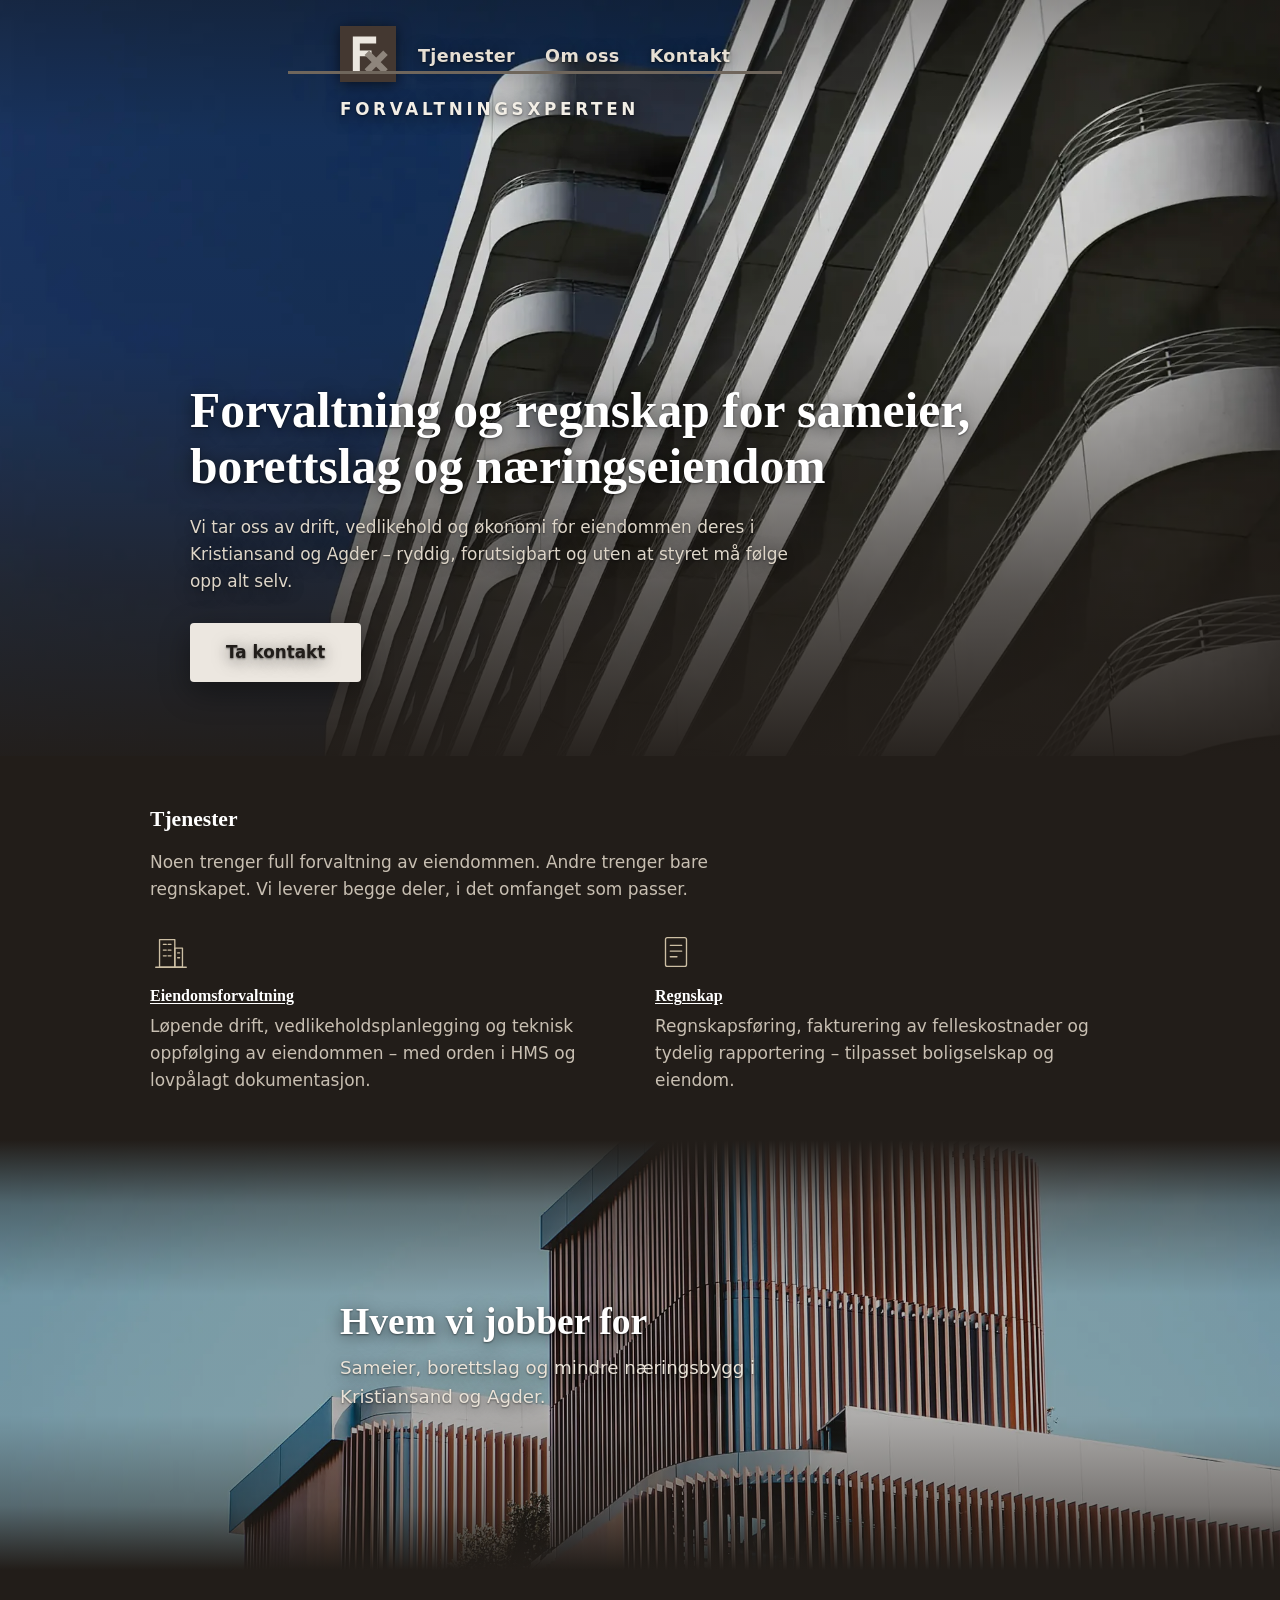
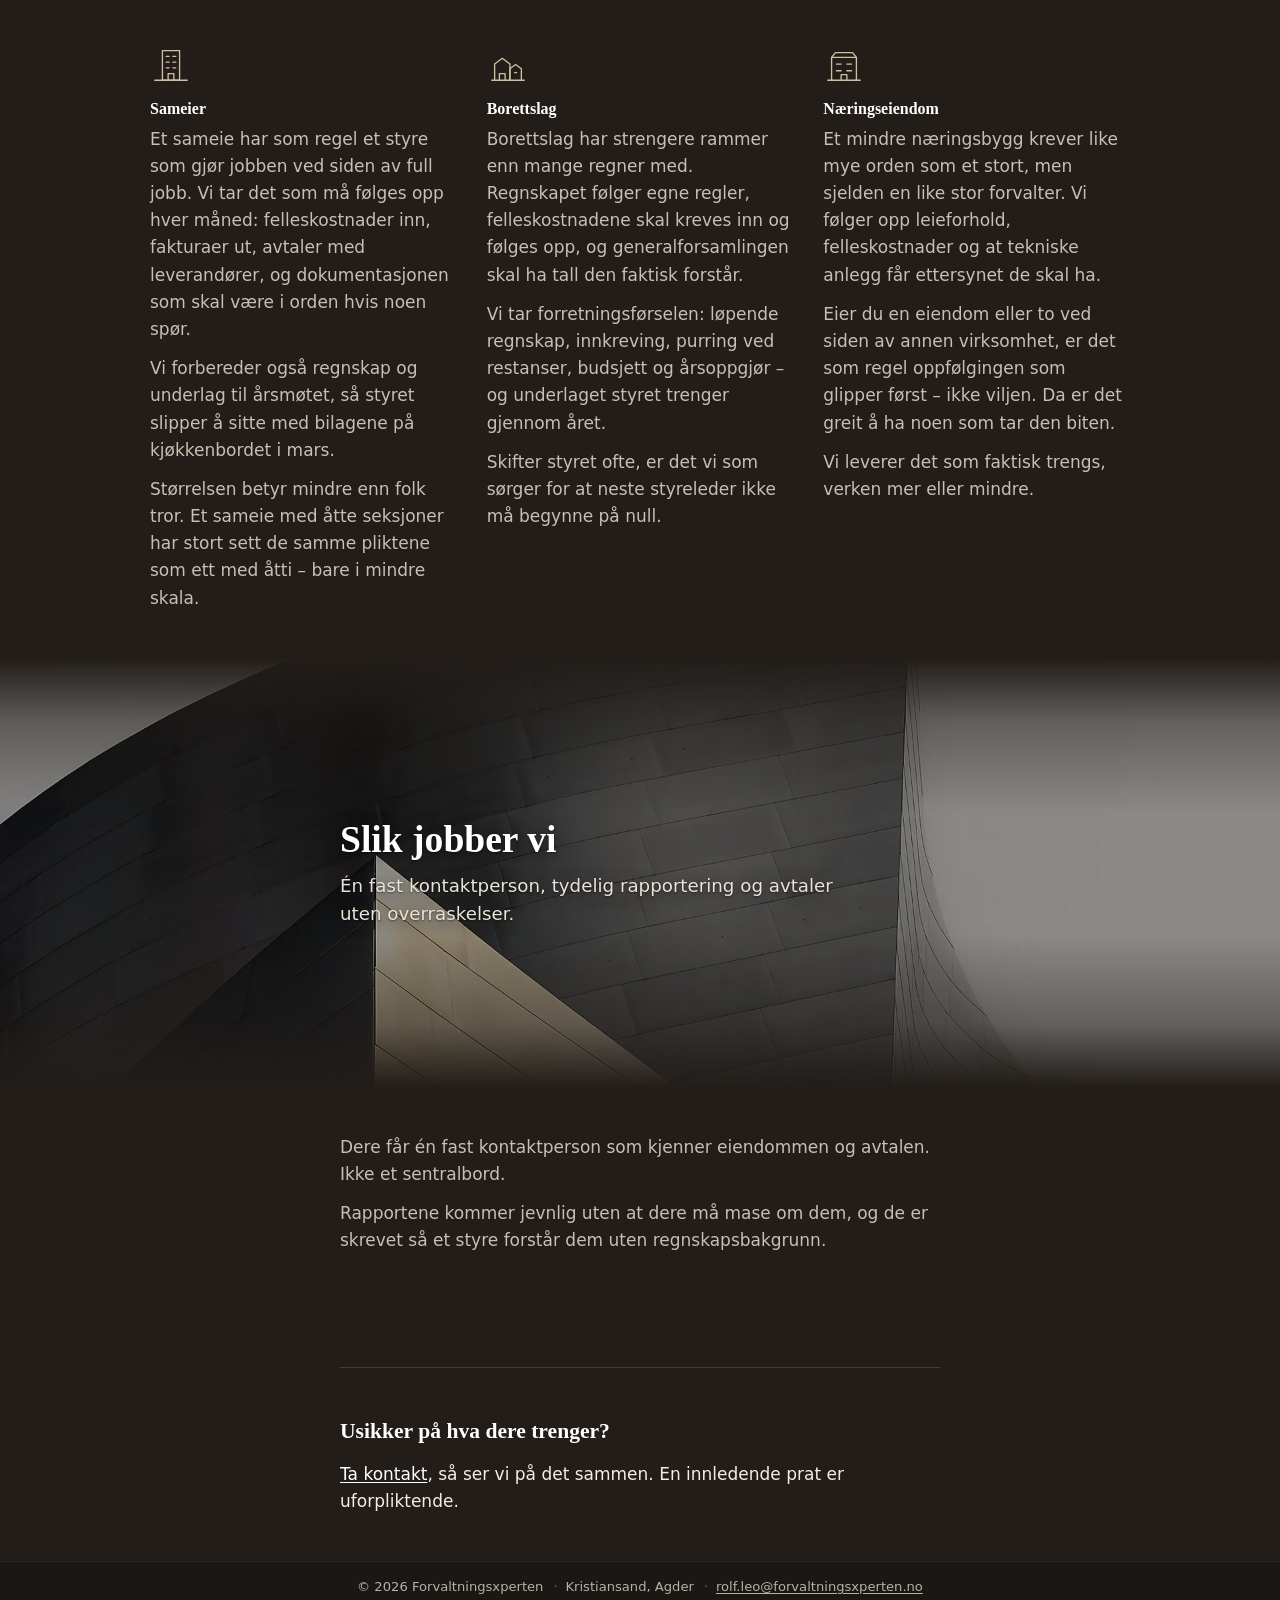
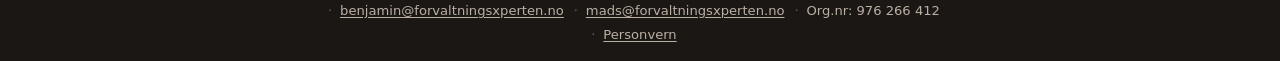
==== index.html @ 2951956e "Preload av toppbildet med hoey prioritet Toppbildet er LCP-elementet, men som CSS-bakgrunn ble det i" ====
﻿<!DOCTYPE html>
<html lang="nb">
<head>
  <meta charset="utf-8">
  <meta name="viewport" content="width=device-width, initial-scale=1">
  <!-- Toppbildet er LCP-elementet. Preload gjør at nettleseren finner det
       i HTML-en, ikke først etter at stilarket er tolket. -->
  <link rel="preload" as="image" href="/img/bakgrunn.webp" fetchpriority="high">
  <title>Forvaltningsxperten – eiendomsforvaltning og regnskap i Kristiansand og Agder</title>
  <meta name="description" content="Forvaltningsxperten tilbyr eiendomsforvaltning og regnskap for sameier, borettslag og mindre næringseiendommer i Kristiansand og Agder.">
  <link rel="canonical" href="https://www.forvaltningsxperten.no/">
  <!-- Open Graph / deling (Facebook, Messenger, LinkedIn) -->
  <meta property="og:type" content="website">
  <meta property="og:site_name" content="Forvaltningsxperten">
  <meta property="og:locale" content="nb_NO">
  <meta property="og:title" content="Forvaltningsxperten – eiendomsforvaltning og regnskap i Kristiansand og Agder">
  <meta property="og:description" content="Forvaltningsxperten tilbyr eiendomsforvaltning og regnskap for sameier, borettslag og mindre næringseiendommer i Kristiansand og Agder.">
  <meta property="og:url" content="https://www.forvaltningsxperten.no/">
  <meta property="og:image" content="https://www.forvaltningsxperten.no/img/og-forvaltningsxperten.jpg">
  <meta property="og:image:width" content="1200">
  <meta property="og:image:height" content="630">
  <meta property="og:image:alt" content="Forvaltningsxperten – eiendomsforvaltning og regnskap i Kristiansand og Agder">
  <meta name="twitter:card" content="summary_large_image">
  <meta name="twitter:title" content="Forvaltningsxperten – eiendomsforvaltning og regnskap i Kristiansand og Agder">
  <meta name="twitter:description" content="Forvaltningsxperten tilbyr eiendomsforvaltning og regnskap for sameier, borettslag og mindre næringseiendommer i Kristiansand og Agder.">
  <meta name="twitter:image" content="https://www.forvaltningsxperten.no/img/og-forvaltningsxperten.jpg">
  <link rel="icon" href="/favicon.ico" sizes="any">
  <link rel="icon" type="image/svg+xml" href="/favicon.svg">
  <link rel="icon" type="image/png" sizes="96x96" href="/icon-96.png">
  <link rel="apple-touch-icon" href="/apple-touch-icon.png">
  <link rel="stylesheet" href="css/style.css">
  <script type="application/ld+json">
  {
    "@context": "https://schema.org",
    "@type": "ProfessionalService",
    "name": "Forvaltningsxperten",
    "description": "Eiendomsforvaltning og regnskap for sameier, borettslag og mindre næringseiendommer i Kristiansand og Agder.",
    "url": "https://www.forvaltningsxperten.no/",
    "logo": "https://www.forvaltningsxperten.no/icon-512.png",
    "image": "https://www.forvaltningsxperten.no/img/og-forvaltningsxperten.jpg",
    "email": "rolf.leo@forvaltningsxperten.no",
    "taxID": "976266412",
    "address": {
      "@type": "PostalAddress",
      "streetAddress": "Ægirs vei 10",
      "postalCode": "4632",
      "addressLocality": "Kristiansand",
      "addressRegion": "Agder",
      "addressCountry": "NO"
    },
    "areaServed": [
      { "@type": "City", "name": "Kristiansand" },
      { "@type": "AdministrativeArea", "name": "Agder" }
    ],
    "knowsLanguage": "no",
    "hasOfferCatalog": {
      "@type": "OfferCatalog",
      "name": "Tjenester",
      "itemListElement": [
        { "@type": "Offer", "itemOffered": { "@type": "Service", "name": "Eiendomsforvaltning", "description": "Drift, vedlikehold, teknisk oppfølging, HMS og styrestøtte for sameier, borettslag og næringseiendom." } },
        { "@type": "Offer", "itemOffered": { "@type": "Service", "name": "Regnskap og økonomisk forvaltning", "description": "Regnskapsføring, felleskostnader, budsjett, rapportering og årsregnskap for boligselskap og eiendom." } }
      ]
    }
  }
  </script>
  <script>document.documentElement.classList.add("js");</script>
</head>
<body>

<a class="skip-link" href="#innhold">Hopp til innhold</a>

<header class="hero hero--stor" style="--foto: url('/img/bakgrunn.webp')">
  <div class="site-header">
  <div class="wrap header-top">
    <a class="brand-logo" href="index.html" aria-label="Forvaltningsxperten – til forsiden">
      <svg class="logo-mark" viewBox="0 0 48 48" xmlns="http://www.w3.org/2000/svg" aria-hidden="true">
        <rect width="48" height="48" fill="#443831"/>
        <path d="M11 39V9h20v6H17v6h10v5H17v13Z" fill="#ece7e0"/>
        <path d="M23 23L39 39M39 23L23 39" stroke="#8e857c" stroke-width="5.5" fill="none"/>
      </svg>
    </a>
    <nav class="site-nav" aria-label="Hovedmeny">
      <a href="tjenester.html">Tjenester</a>
      <a href="om-oss.html">Om oss</a>
      <a href="kontakt.html">Kontakt</a>
    </nav>
  </div>
  <div class="wrap">
    <a class="brand" href="index.html">
      <span class="brand-name">Forvaltningsxperten</span>
    </a>
  </div>
  </div>

  <div class="wrap hero-tekst">
    <h1>Forvaltning og regnskap for sameier, borettslag og næringseiendom</h1>
    <p>Vi tar oss av drift, vedlikehold og økonomi for eiendommen deres i Kristiansand og Agder – ryddig, forutsigbart og uten at styret må følge opp alt selv.</p>
    <p><a class="hero-cta" href="kontakt.html">Ta kontakt</a></p>
  </div>
</header>

<main id="innhold" class="wrap">

  <div class="innhold innhold--bred">
<section>
    <h2>Tjenester</h2>
    <p class="muted">Noen trenger full forvaltning av eiendommen. Andre trenger bare regnskapet. Vi leverer begge deler, i det omfanget som passer.</p>

    <div class="kort-grid kort-grid--flat">
    <div class="tjeneste">
      <svg class="tjeneste-ikon" viewBox="0 0 44 44" fill="none" stroke="currentColor" stroke-width="1.4" stroke-linecap="round" stroke-linejoin="round" aria-hidden="true">
        <path d="M6 38h32"/>
        <rect x="10" y="9" width="16" height="29"/>
        <rect x="26" y="18" width="8" height="20"/>
        <path d="M14 14h3M19 14h3M14 20h3M19 20h3M14 26h3M19 26h3"/>
        <path d="M29 23h2M29 28h2"/>
      </svg>
      <h3><a href="tjenester.html#eiendomsforvaltning">Eiendomsforvaltning</a></h3>
      <p class="muted">Løpende drift, vedlikeholdsplanlegging og teknisk oppfølging av eiendommen – med orden i HMS og lovpålagt dokumentasjon.</p>
    </div>

    <div class="tjeneste">
      <svg class="tjeneste-ikon" viewBox="0 0 44 44" fill="none" stroke="currentColor" stroke-width="1.4" stroke-linecap="round" stroke-linejoin="round" aria-hidden="true">
        <rect x="11" y="7" width="22" height="30" rx="2"/>
        <path d="M16 15h12M16 21h12M16 27h7"/>
      </svg>
      <h3><a href="tjenester.html#regnskap">Regnskap</a></h3>
      <p class="muted">Regnskapsføring, fakturering av felleskostnader og tydelig rapportering – tilpasset boligselskap og eiendom.</p>
    </div>
    </div>
  </section>

  </div>

  <div class="band" style="--foto: url('/img/band-hvem.webp')">
    <div class="band-tekst">
      <h2>Hvem vi jobber for</h2>
      <p>Sameier, borettslag og mindre næringsbygg i Kristiansand og Agder.</p>
    </div>
  </div>

  <div class="innhold innhold--bred">
  <section>

    <div class="kort-grid kort-grid--flat">
    <div class="tjeneste">
      <svg class="tjeneste-ikon" viewBox="0 0 44 44" fill="none" stroke="currentColor" stroke-width="1.4" stroke-linecap="round" stroke-linejoin="round" aria-hidden="true">
        <path d="M5 38h34"/>
        <rect x="13" y="7" width="18" height="31"/>
        <path d="M17 13h3M24 13h3M17 19h3M24 19h3M17 25h3M24 25h3"/>
        <path d="M19 38v-7h6v7"/>
      </svg>
      <h3>Sameier</h3>
      <p class="muted">Et sameie har som regel et styre som gjør jobben ved siden av full jobb. Vi tar det som må følges opp hver måned: felleskostnader inn, fakturaer ut, avtaler med leverandører, og dokumentasjonen som skal være i orden hvis noen spør.</p>
      <p class="muted">Vi forbereder også regnskap og underlag til årsmøtet, så styret slipper å sitte med bilagene på kjøkkenbordet i mars.</p>
      <p class="muted">Størrelsen betyr mindre enn folk tror. Et sameie med åtte seksjoner har stort sett de samme pliktene som ett med åtti – bare i mindre skala.</p>
    </div>

    <div class="tjeneste">
      <svg class="tjeneste-ikon" viewBox="0 0 44 44" fill="none" stroke="currentColor" stroke-width="1.4" stroke-linecap="round" stroke-linejoin="round" aria-hidden="true">
        <path d="M5 38h34"/>
        <path d="M8 38V21l8-6 8 6v17"/>
        <path d="M24 38V26l6-4.5 6 4.5v12"/>
        <path d="M13 38v-7h6v7"/>
        <path d="M29 30h2"/>
      </svg>
      <h3>Borettslag</h3>
      <p class="muted">Borettslag har strengere rammer enn mange regner med. Regnskapet følger egne regler, felleskostnadene skal kreves inn og følges opp, og generalforsamlingen skal ha tall den faktisk forstår.</p>
      <p class="muted">Vi tar forretningsførselen: løpende regnskap, innkreving, purring ved restanser, budsjett og årsoppgjør – og underlaget styret trenger gjennom året.</p>
      <p class="muted">Skifter styret ofte, er det vi som sørger for at neste styreleder ikke må begynne på null.</p>
    </div>

    <div class="tjeneste">
      <svg class="tjeneste-ikon" viewBox="0 0 44 44" fill="none" stroke="currentColor" stroke-width="1.4" stroke-linecap="round" stroke-linejoin="round" aria-hidden="true">
        <path d="M5 38h34"/>
        <path d="M9 38V14h26v24"/>
        <path d="M9 14l4-5h18l4 5"/>
        <path d="M14 21h5M25 21h5M14 28h5M25 28h5"/>
        <path d="M19 38v-6h6v6"/>
      </svg>
      <h3>Næringseiendom</h3>
      <p class="muted">Et mindre næringsbygg krever like mye orden som et stort, men sjelden en like stor forvalter. Vi følger opp leieforhold, felleskostnader og at tekniske anlegg får ettersynet de skal ha.</p>
      <p class="muted">Eier du en eiendom eller to ved siden av annen virksomhet, er det som regel oppfølgingen som glipper først – ikke viljen. Da er det greit å ha noen som tar den biten.</p>
      <p class="muted">Vi leverer det som faktisk trengs, verken mer eller mindre.</p>
    </div>
    </div>
  </section>

  </div>

  <div class="band" style="--foto: url('/img/band-slik.webp')">
    <div class="band-tekst">
      <h2>Slik jobber vi</h2>
      <p>Én fast kontaktperson, tydelig rapportering og avtaler uten overraskelser.</p>
    </div>
  </div>

  <div class="innhold">
  <section>
    <p class="muted">Dere får én fast kontaktperson som kjenner eiendommen og avtalen. Ikke et sentralbord.</p>
    <p class="muted">Rapportene kommer jevnlig uten at dere må mase om dem, og de er skrevet så et styre forstår dem uten regnskapsbakgrunn.</p>
    <p class="muted">Og det skal stå svart på hvitt hva avtalen dekker – og hva som eventuelt kommer i tillegg. Ingen regninger dere ikke så komme.</p>
  </section>

  <section>
    <h2>Usikker på hva dere trenger?</h2>
    <p><a href="kontakt.html">Ta kontakt</a>, så ser vi på det sammen. En innledende prat er uforpliktende.</p>
  </section>
  </div>

</main>

<footer class="site-footer">
  <div class="wrap footer-meta">
    <span>© 2026 Forvaltningsxperten</span>
    <span>Kristiansand, Agder</span>
    <a href="mailto:rolf.leo@forvaltningsxperten.no">rolf.leo@forvaltningsxperten.no</a>
    <a href="mailto:benjamin@forvaltningsxperten.no">benjamin@forvaltningsxperten.no</a>
    <a href="mailto:mads@forvaltningsxperten.no">mads@forvaltningsxperten.no</a>
    <span>Org.nr: 976 266 412</span>
    <a href="personvern.html">Personvern</a>
  </div>
</footer>

<script src="js/site.js" defer></script>
</body>
</html>
---- css/style.css ----
/* ============================================================
   Forvaltningsxperten – forvaltningsexperten.no
   Mørkt, minimalt stilark: synlig luftfoto av Kristiansand i
   bakgrunnen, innhold i mørke gjennomsiktige flater med lys
   tekst. Logofargene: mørk brun #443831, krem #ece7e0,
   varm grå #8e857c.
   ============================================================ */

*, *::before, *::after{ box-sizing: border-box; }

html{ scroll-behavior: smooth; }

::selection{ background: rgba(236, 231, 224, 0.25); }

body{
  margin: 0;
  font: 17px/1.6 system-ui, -apple-system, "Segoe UI", Helvetica, Arial, sans-serif;
  color: #f2eee6;
  background: #211d1a; /* mørk reserve bak bildet */
  min-height: 100vh;
}

/* Bakgrunnsbilde: synlig luftfoto med et mørkt slør over, slik at
   de lyse tekstflatene står tydelig frem. Fast posisjonert lag i
   stedet for background-attachment: fixed (upålitelig på mobil). */
body::before{
  content: "";
  position: fixed;
  inset: -12px;
  z-index: -1;
  background-color: #211d1a;
  background-image:
    linear-gradient(rgba(24, 20, 17, 0.28), rgba(24, 20, 17, 0.50)),
    url("../img/bakgrunn.webp");
  background-position: center;
  background-size: cover;
  background-repeat: no-repeat;
  animation: bg-driv 60s ease-in-out infinite alternate;
}

/* Egen bakgrunn per side – alle unike, sylskarpe Sørlands-motiver:
   forside = luftfoto (bakgrunn.webp), tjenester = kontorbygg,
   om oss = bygate, kontakt = havn. */
body.side-tjenester::before{
  background-image:
    linear-gradient(rgba(24, 20, 17, 0.28), rgba(24, 20, 17, 0.50)),
    url("../img/tjenester-bg.webp");
}
body.side-om::before{
  background-image:
    linear-gradient(rgba(24, 20, 17, 0.28), rgba(24, 20, 17, 0.50)),
    url("../img/om-oss-bg.webp");
}
body.side-kontakt::before{
  background-image:
    linear-gradient(rgba(24, 20, 17, 0.28), rgba(24, 20, 17, 0.50)),
    url("../img/kontakt-bg.webp");
}

/* Umerkelig, sakte driv i bakgrunnsbildet */
@keyframes bg-driv{
  from{ transform: scale(1); }
  to{ transform: scale(1.07); }
}

.wrap{
  max-width: 640px;
  margin: 0 auto;
  padding: 0 20px;
}

h1{
  font-size: clamp(1.6rem, 4.5vw, 2rem);
  line-height: 1.25;
  font-weight: 650;
  letter-spacing: -0.01em;
  margin: 0 0 16px;
  color: #ffffff;
}

h2{
  font-size: 1.35rem;
  font-weight: 600;
  margin: 0 0 12px;
  color: #ffffff;
}

h3{
  font-size: 1rem;
  font-weight: 600;
  margin: 28px 0 4px;
  color: #ffffff;
}

/* Overskriftene i antikva. Skiller siden fra de rene sans-serif-sidene
   i bransjen, og henger sammen med Palatino på visittkortene. Bruker
   systemskrift – ingen nedlasting, ingen tredjepart, ingen sporing. */
h1, h2, h3{
  font-family: ui-serif, "Palatino Linotype", Palatino, Georgia, "Times New Roman", serif;
  letter-spacing: 0;
  font-weight: 700;
}

p{ margin: 0 0 12px; }
p:last-child{ margin-bottom: 0; }

.muted{ color: #c8bfb2; }

a{ color: #ffffff; text-decoration: underline; text-underline-offset: 2px; }
a:hover{ color: #cfc7bb; }

/* Rolige overganger på alt interaktivt */
a, button, .brand-name{
  transition: color 0.25s ease, background-color 0.25s ease, border-color 0.25s ease;
}
input, textarea{
  transition: border-color 0.25s ease, background-color 0.25s ease;
}

ol, ul{ margin: 0 0 12px; padding-left: 22px; }
li{ margin-bottom: 8px; }

:focus-visible{ outline: 2px solid #ffffff; outline-offset: 2px; }

.skip-link{
  position: absolute;
  left: -9999px;
  background: #f2eee6;
  color: #211d1a;
  padding: 8px 14px;
}
.skip-link:focus{ left: 12px; top: 12px; }

/* Plassholdere for innhold som må fylles inn */
.placeholder{
  font-family: ui-monospace, Consolas, Menlo, monospace;
  font-size: 0.85em;
  color: #dbd2c3;
  border-bottom: 1px dashed #a3987f;
}

/* ---------- Topp: logoboksen med menyen stående på logolinjen ---------- */

.site-header{
  background: rgba(26, 22, 19, 0.78);
  -webkit-backdrop-filter: blur(6px);
  backdrop-filter: blur(6px);
  border-bottom: 1px solid rgba(255, 255, 255, 0.06);
  padding: 26px 0 24px;
  overflow-x: hidden;
  overflow-x: clip; /* klipper logolinjens forlengelse så den ikke gir horisontal scroll */
}

/* Fx-boksen og menyen på én rad; menypunktene står på linjen som
   kommer ut fra boksens nedre høyre hjørne. */
.header-top{
  display: flex;
  align-items: flex-end;
}

.brand-logo{
  display: block;
  flex: none;
}

.logo-mark{
  width: 56px;
  height: 56px;
  display: block;
  /* Skygge så merket løfter seg fra fotoet uansett motiv */
  filter: drop-shadow(0 2px 7px rgba(0, 0, 0, 0.6));
}

.site-nav{
  position: relative;
  display: flex;
  align-items: flex-end;
  gap: 30px;
  padding: 0 12px 12px 22px;
}

/* Logolinjen: går tvers gjennom Fx-boksen (i høyde med bunnen av
   Fx-bokstavene, så de står på linjen) og litt ut til høyre forbi
   menyen. Tegnes rolig ved innlasting. */
.site-nav::after{
  content: "";
  position: absolute;
  left: -108px;  /* gjennom Fx-boksen (56px) og ~52px ut på venstresiden */
  right: -40px;  /* like langt ut på høyresiden forbi menyen */
  bottom: 8px;   /* i høyde med bunnen av Fx-bokstavene (inkl. x-ens strek) */
  border-top: 3px solid #6f665c;
  z-index: 2;    /* tegnes oppå Fx-boksen så linjen går gjennom den */
  transform: scaleX(0);
  transform-origin: left;
  animation: linje-tegn 1.1s cubic-bezier(0.22, 0.61, 0.36, 1) 0.3s forwards;
}

@keyframes linje-tegn{
  to{ transform: scaleX(1); }
}

.site-nav a{
  position: relative;
  text-decoration: none;
  color: #e6dfd4;
  font-size: 1.1rem;
  font-weight: 600;
  letter-spacing: 0.02em;
  white-space: nowrap;
}
.site-nav a:hover{ color: #ffffff; }

/* Diskré strek som vokser frem under menypunktet */
.site-nav a::after{
  content: "";
  position: absolute;
  left: 0;
  right: 0;
  bottom: -5px;
  height: 1px;
  background: currentColor;
  transform: scaleX(0);
  transform-origin: left;
  transition: transform 0.3s ease;
}
.site-nav a:hover::after{ transform: scaleX(1); }
.site-nav a[aria-current="page"]{ color: #ffffff; }
.site-nav a[aria-current="page"]::after{ transform: scaleX(1); }

/* Navnet under linjen */
.brand{
  display: inline-block;
  text-decoration: none;
}

.brand-name{
  display: block;
  margin-top: 14px;
  text-transform: uppercase;
  letter-spacing: 0.22em;
  font-size: 1.05rem;
  font-weight: 600;
  color: #f2eee6;
  white-space: nowrap;
}
.brand:hover .brand-name{ color: #ffffff; }

@media (max-width: 480px){
  .logo-mark{ width: 46px; height: 46px; }
  .site-nav{ gap: 18px; padding: 0 8px 10px 14px; }
  /* På mobil: dropp transform/animasjon på linjen. En transformert
     hårlinje over en backdrop-filter-header kan forsvinne ved scroll
     og ikke males på nytt. Statisk linje er robust. */
  .site-nav::after{ left: -98px; bottom: 7px; animation: none; transform: none; }
  .site-nav a{ font-size: 0.98rem; }
  .brand-name{
    font-size: 0.9rem;
    letter-spacing: 0.18em;
  }
}

@media (max-width: 360px){
  .site-nav{ gap: 13px; padding: 0 6px 10px 10px; }
  .site-nav a{ font-size: 0.88rem; }
}

/* ---------- Innhold: mørk gjennomsiktig firkant rundt teksten ---------- */

main.wrap{
  background: rgba(26, 22, 19, 0.78);
  -webkit-backdrop-filter: blur(6px);
  backdrop-filter: blur(6px);
  border: 1px solid rgba(255, 255, 255, 0.06);
  border-radius: 12px;
  padding: 10px 36px 44px;
  margin: 36px auto 72px;
  box-shadow: 0 32px 80px rgba(0, 0, 0, 0.45);
}

main section{ padding: 46px 0; }
main section + section{ border-top: 1px solid rgba(255, 255, 255, 0.14); }

/* Rene linjeikoner over tjenesteområdene */
.tjeneste-ikon{
  display: block;
  width: 42px;
  height: 42px;
  color: #cdbfa4;
  margin-bottom: 14px;
}

/* Tjeneste-blokk med ikon (forsiden) */
.tjeneste{ margin-top: 34px; }
.tjeneste h3{ margin-top: 0; }
.tjeneste h2{ margin-top: 0; font-size: 1.2rem; }
.tjeneste .tjeneste-ikon{ margin-bottom: 10px; }

/* Liten versal-etikett over overskrifter (tjenester-siden) */
.eyebrow{
  display: block;
  text-transform: uppercase;
  letter-spacing: 0.2em;
  font-size: 0.72rem;
  font-weight: 600;
  color: #cdbfa4;
  margin-bottom: 10px;
}

/* Delytelser: ryddig liste med hårfine skillelinjer, firkant-merke
   (som logoen) og myk overgang ved peking. */
.deltjeneste{
  padding: 20px 0 4px;
  border-top: 1px solid rgba(255, 255, 255, 0.10);
}
.deltjeneste:first-of-type{ margin-top: 8px; }
.deltjeneste h3{
  margin: 0 0 4px;
  transition: color 0.25s ease;
}
.deltjeneste h3::before{
  content: "";
  display: inline-block;
  width: 6px;
  height: 6px;
  background: #cdbfa4;
  margin-right: 13px;
  vertical-align: middle;
  transform: translateY(-2px);
  transition: background-color 0.25s ease, transform 0.25s ease;
}
.deltjeneste:hover h3{ color: #e7dcc6; }
.deltjeneste:hover h3::before{
  background: #e7dcc6;
  transform: translateY(-2px) rotate(45deg);
}

/* Partnerlogo: lys flate bak logoen, slik at partnerens egne farger
   gjengis riktig på det mørke panelet. */
.partner-logo{
  display: inline-block;
  background: #f3f1ec;
  border-radius: 8px;
  padding: 12px 18px;
  margin: 20px 0 0;
  line-height: 0;
}
.partner-logo img{
  display: block;
  height: 40px;
  width: auto;
}

/* Seksjonene glir rolig inn når de kommer til syne. Slår bare inn
   når <html> har klassen "js" (settes i <head>), slik at innholdet
   aldri er skjult om JavaScript ikke kjører. */
.js main section{
  opacity: 0;
  transform: translateY(16px);
  transition: opacity 0.7s ease, transform 0.7s ease;
}
.js main section.vist{
  opacity: 1;
  transform: none;
}

[id]{ scroll-margin-top: 24px; }

@media (max-width: 640px){
  main.wrap{
    padding: 6px 22px 36px;
    margin: 18px auto 40px;
    border-radius: 10px;
  }
  main section{ padding: 38px 0; }
}

/* ---------- Skjema ---------- */

.form-field{ margin-bottom: 18px; }

label{
  display: block;
  font-weight: 600;
  font-size: 0.95rem;
  margin-bottom: 4px;
}

.label-hint{ font-weight: 400; color: #c8bfb2; }

input[type="text"],
input[type="email"],
input[type="tel"],
textarea{
  width: 100%;
  font: inherit;
  color: #ffffff;
  background: rgba(255, 255, 255, 0.07);
  border: 1px solid rgba(255, 255, 255, 0.35);
  border-radius: 0;
  padding: 10px 12px;
}

input::placeholder,
textarea::placeholder{
  color: rgba(255, 255, 255, 0.45);
}

input:focus,
textarea:focus{
  outline: none;
  border-color: #ffffff;
}

textarea{
  min-height: 140px;
  resize: vertical;
}

button{
  font: inherit;
  font-weight: 600;
  color: #f2eee6;
  background: transparent;
  border: 1px solid #f2eee6;
  border-radius: 0;
  padding: 10px 24px;
  cursor: pointer;
}
button:hover{
  background: #ece7e0;
  border-color: #ece7e0;
  color: #211d1a;
}
button{ transition: color 0.25s ease, background-color 0.25s ease, border-color 0.25s ease, transform 0.12s ease, opacity 0.25s ease; }
button:active{ transform: translateY(1px); }

/* Mens skjemaet sender: knappen dempes og slutter å se trykkbar ut. */
button:disabled,
button:disabled:hover{
  background: transparent;
  border-color: rgba(242, 238, 230, 0.45);
  color: rgba(242, 238, 230, 0.65);
  cursor: default;
  transform: none;
}

.form-alert{
  border: 1px dashed #b3a88f;
  padding: 12px 14px;
  margin-top: 16px;
  color: #ece4d3;
}
/* Kvittering ved vellykket innsending */
.form-alert--ok{
  border-style: solid;
  border-color: #cdbfa4;
}

.form-note{
  font-size: 0.85rem;
  color: #c8bfb2;
  margin-top: 12px;
}

.contact-info dt{
  font-weight: 600;
  margin-top: 12px;
  color: #ffffff;
}
.contact-info dd{ margin: 0; }

/* ---------- Bunn: mørk gjennomsiktig stripe ---------- */

.site-footer{
  background: rgba(26, 22, 19, 0.78);
  -webkit-backdrop-filter: blur(6px);
  backdrop-filter: blur(6px);
  border-top: 1px solid rgba(255, 255, 255, 0.06);
  padding: 14px 0 16px;
  font-size: 0.82rem;
  color: #b9b0a4;
}
.site-footer .footer-meta{
  display: flex;
  flex-wrap: wrap;
  justify-content: center;
  align-items: center;
  gap: 3px 22px;
}
.site-footer .footer-meta > *{ position: relative; }
.site-footer .footer-meta > * + *::before{
  content: "·";
  position: absolute;
  left: -12px;
  color: #6b6358;
}
.site-footer a{ color: #b9b0a4; }
.site-footer a:hover{ color: #ffffff; }
.site-footer .placeholder{ color: #c4bbae; }

/* ---------- Forskjøvet innfading og forfinet peking ---------- */

/* Kortene kommer inn ett og ett når seksjonen blir synlig, i stedet
   for at alt dukker opp samtidig. Gir en roligere, dyrere følelse. */
.js main section .tjeneste,
.js main section .deltjeneste{
  opacity: 0;
  transform: translateY(12px);
  transition: opacity 0.55s ease, transform 0.55s ease;
}
.js main section.vist .tjeneste,
.js main section.vist .deltjeneste{
  opacity: 1;
  transform: none;
}
.js main section.vist .tjeneste:nth-of-type(1),
.js main section.vist .deltjeneste:nth-of-type(1){ transition-delay: 0.05s; }
.js main section.vist .tjeneste:nth-of-type(2),
.js main section.vist .deltjeneste:nth-of-type(2){ transition-delay: 0.11s; }
.js main section.vist .tjeneste:nth-of-type(3),
.js main section.vist .deltjeneste:nth-of-type(3){ transition-delay: 0.17s; }
.js main section.vist .deltjeneste:nth-of-type(4){ transition-delay: 0.23s; }
.js main section.vist .deltjeneste:nth-of-type(5){ transition-delay: 0.29s; }
.js main section.vist .deltjeneste:nth-of-type(6){ transition-delay: 0.35s; }
.js main section.vist .deltjeneste:nth-of-type(7){ transition-delay: 0.41s; }
.js main section.vist .deltjeneste:nth-of-type(8){ transition-delay: 0.47s; }

/* Rolig anslag på innledningen: overskrift først, så ingressen. */
.js main section:first-of-type h1,
.js main section:first-of-type > p{
  opacity: 0;
  transform: translateY(10px);
  transition: opacity 0.75s ease, transform 0.75s ease;
}
.js main section:first-of-type.vist h1{
  opacity: 1; transform: none; transition-delay: 0.08s;
}
.js main section:first-of-type.vist > p:nth-of-type(1){
  opacity: 1; transform: none; transition-delay: 0.22s;
}
.js main section:first-of-type.vist > p:nth-of-type(2){
  opacity: 1; transform: none; transition-delay: 0.34s;
}

/* Kortene ligger som egne flater over sideflaten – dybde gjennom
   høydeforskjell, ikke gjennom effekter. Løftes ved peking. */
.tjeneste{
  padding: 22px 22px 20px;
  border-radius: 10px;
  background: rgba(255, 255, 255, 0.055);
  border: 1px solid rgba(255, 255, 255, 0.07);
  box-shadow: 0 10px 26px rgba(0, 0, 0, 0.30);
  transition: transform 0.3s ease, background-color 0.3s ease,
              box-shadow 0.3s ease, border-color 0.3s ease;
}
.tjeneste:hover{
  transform: translateY(-3px);
  background: rgba(255, 255, 255, 0.09);
  border-color: rgba(255, 255, 255, 0.14);
  box-shadow: 0 18px 42px rgba(0, 0, 0, 0.42);
}

/* Uten boks: innholdet står rett på flaten, men beholder ikoner
   og spalteoppsett. Brukes på Om oss. */
.kort-grid--flat .tjeneste,
.kort-grid--flat .tjeneste:hover{
  background: none;
  border: 0;
  box-shadow: none;
  padding: 0;
  transform: none;
}

/* Delytelsene får en hårfin bakgrunn ved peking. */
.deltjeneste{
  transition: background-color 0.3s ease, color 0.25s ease;
}
.deltjeneste:hover{
  background: rgba(255, 255, 255, 0.03);
}

/* ---------- Oppsett: toppbilde, solid flate, fotobånd ----------
   Erstatter det faste bakgrunnsbildet med gjennomsiktig panel oppå.
   Hver side har et toppbilde, innholdet står på solid flate, og
   fotobånd deler opp lange sider. */

body::before{ display: none; }
body{ background: #221d19; }

.hero{
  position: relative;
  display: flex;
  flex-direction: column;
  min-height: 62vh;
  background-image: var(--foto);
  background-position: center;
  background-size: cover;
}
.hero--stor{ min-height: 84vh; }
.hero--liten{ min-height: 42vh; }
/* Uten foto – brukes på juridiske sider der bilde ikke hører hjemme */
.hero--ren{ min-height: 0; background-image: none; background: #2a2521; }
.hero--ren::after{ display: none; }
.hero--ren .hero-tekst{ padding-top: 10px; padding-bottom: 40px; }
.hero::after{
  content: "";
  position: absolute; inset: 0;
  /* Lett slør øverst så motivet får lyse, kraftigere nedover der
     teksten står og bildet skal gli over i sideflaten. */
  background: linear-gradient(
    to bottom,
    rgba(20, 17, 15, 0.42) 0%,
    rgba(20, 17, 15, 0.12) 18%,
    rgba(20, 17, 15, 0.20) 45%,
    rgba(32, 27, 23, 0.72) 78%,
    rgba(34, 29, 25, 0.97) 100%
  );
}
.hero > *{ position: relative; z-index: 2; }
.hero .site-header{
  background: transparent;
  -webkit-backdrop-filter: none; backdrop-filter: none;
  border-bottom: 0;
}

.hero-tekst{
  margin-top: auto;
  padding-bottom: 74px;
  max-width: 940px;
  /* Må ha eksplisitt bredde: auto-margene fra .wrap gjør at et flex-barn
     ikke strekker seg, men krymper til innholdet. Uten dette havner korte
     overskrifter (f.eks. «Om oss») midtstilt, mens lange står til venstre. */
  width: 100%;
}
.hero-tekst h1{
  max-width: none;
  font-size: clamp(2rem, 5vw, 3.1rem);
  line-height: 1.14;
  margin-bottom: 18px;
}
.hero-tekst p{ max-width: 58ch; color: #ded6c9; font-size: 1.06rem; }

/* Tekst som ligger rett på foto løftes med skygge: en tett for
   kantskarphet, en myk og bred for å løsne den fra motivet.
   Gjelder ikke den rene toppen på personvernsiden. */
.hero:not(.hero--ren) .hero-tekst h1,
.hero:not(.hero--ren) .hero-tekst p,
.hero:not(.hero--ren) .brand-name,
.hero:not(.hero--ren) .site-nav a,
.band h2,
.band p{
  text-shadow: 0 1px 2px rgba(0, 0, 0, 0.45), 0 3px 16px rgba(0, 0, 0, 0.55);
}
.hero--liten .hero-tekst{ padding-bottom: 44px; }
.hero--liten .hero-tekst h1{ font-size: clamp(1.7rem, 4vw, 2.4rem); }

/* Handlingsknapp i toppbildet */
.hero-cta{
  display: inline-block;
  margin-top: 16px;
  padding: 16px 36px;
  background: #ece7e0;
  color: #211d1a;
  text-decoration: none;
  font-weight: 600;
  font-size: 1.05rem;
  border-radius: 4px;
  box-shadow: 0 10px 30px rgba(0, 0, 0, 0.38);
  transition: transform 0.25s ease, background-color 0.25s ease, box-shadow 0.25s ease;
}
.hero-cta:hover{
  background: #ffffff;
  color: #211d1a;
  transform: translateY(-2px);
  box-shadow: 0 16px 42px rgba(0, 0, 0, 0.5);
}
.hero-cta:active{ transform: translateY(0); }

/* Innholdet står på solid flate – ingen boks, ingen uskarphet */
main.wrap{
  background: #221d19;
  border: 0;
  border-radius: 0;
  box-shadow: none;
  -webkit-backdrop-filter: none; backdrop-filter: none;
  max-width: none;
  width: 100%;
  margin: 0;
  padding: 0;
}
.innhold{ max-width: 640px; margin: 0 auto; padding: 0 20px; }

/* Kortene brer seg utover på brede skjermer, mens løpende tekst
   holder seg smal og lesbar. Fyller den tomme plassen på sidene. */
@media (min-width: 900px){
  .innhold--bred{ max-width: 1020px; }
  .kort-grid{
    display: grid;
    grid-template-columns: repeat(auto-fit, minmax(250px, 1fr));
    gap: 30px;
    align-items: start;
    margin-top: 28px;
  }
  .kort-grid .tjeneste{ margin-top: 0; }
  /* Ingress og løpende tekst holder lesbar linjelengde selv i bred spalte */
  .innhold--bred section > p,
  .innhold--bred section > ul,
  .innhold--bred section > ol{ max-width: 640px; }

  /* Delytelsene i to spalter */
  .delt-grid{ display: grid; grid-template-columns: 1fr 1fr; column-gap: 46px; }
  /* Nullstill toppmargen, ellers ligger første kort skjevt i forhold til naboen */
  .delt-grid .deltjeneste:first-of-type{ margin-top: 0; }

  /* Kontaktsiden: skjema og kontaktinfo side om side */
  .kontakt-rad{
    display: grid;
    grid-template-columns: 1.35fr 1fr;
    column-gap: 56px;
    align-items: start;
  }
  .kontakt-rad > section{ padding-top: 46px; }
  /* Ingen skillelinje mellom spaltene – de står side om side, ikke over hverandre */
  .kontakt-rad > section + section{ border-top: 0; }

  /* Punktlister i guidene får bruke bredden */
  .liste-bred{ max-width: none !important; columns: 2; column-gap: 46px; }
  .liste-bred li{ break-inside: avoid; }
}

/* Fotobånd mellom seksjonene */
.band{
  position: relative;
  min-height: 430px;
  display: flex;
  align-items: center;
  background-image: var(--foto);
  background-position: center;
  background-size: cover;
}
/* Bildet tones ut mot sideflaten i topp og bunn, så båndet ikke får
   harde kanter. Båndet er gjort høyere slik at selve motivet ikke
   blir mindre av at overgangen tar plass. */
.band::after{
  content: "";
  position: absolute; inset: 0;
  background: linear-gradient(
    to bottom,
    #221d19 0%,
    rgba(34, 29, 25, 0.58) 15%,
    rgba(34, 29, 25, 0.32) 36%,
    rgba(34, 29, 25, 0.32) 64%,
    rgba(34, 29, 25, 0.58) 85%,
    #221d19 100%
  );
}
.band-tekst{
  position: relative; z-index: 2;
  max-width: 640px; margin: 0 auto; padding: 0 20px; width: 100%;
}
/* Teksten i fotobåndene må tåle å stå over et stort motiv – vanlig
   h2-størrelse blir for spinkel her. */
.band h2{
  margin: 0 0 10px;
  font-size: clamp(1.65rem, 3.4vw, 2.35rem);
  line-height: 1.2;
}
.band p{
  margin: 0;
  color: #eae3d8;
  max-width: 46ch;
  font-size: 1.14rem;
  line-height: 1.55;
}

.site-footer{ background: #1b1714; }

@media (max-width: 640px){
  main.wrap{ padding: 0; margin: 0; border-radius: 0; }
  .innhold{ padding: 0 22px; }
  .hero{ min-height: 56vh; }
  .hero--stor{ min-height: 72vh; }
  .hero--liten{ min-height: 38vh; }
  .hero-tekst{ padding-bottom: 46px; }
  .band{ min-height: 340px; }
}

/* ---------- Redusert bevegelse ---------- */

@media (prefers-reduced-motion: reduce){
  html{ scroll-behavior: auto; }
  body::before{ animation: none; }
  .site-nav::after{ animation: none; transform: none; }
  .js main section{ opacity: 1; transform: none; transition: none; }
  .js main section .tjeneste,
  .js main section .deltjeneste,
  .js main section:first-of-type h1,
  .js main section:first-of-type > p{
    opacity: 1; transform: none; transition: none; transition-delay: 0s;
  }
  .tjeneste:hover{ transform: none; }
  button:active{ transform: none; }
  *, *::before, *::after{ transition: none !important; }
}
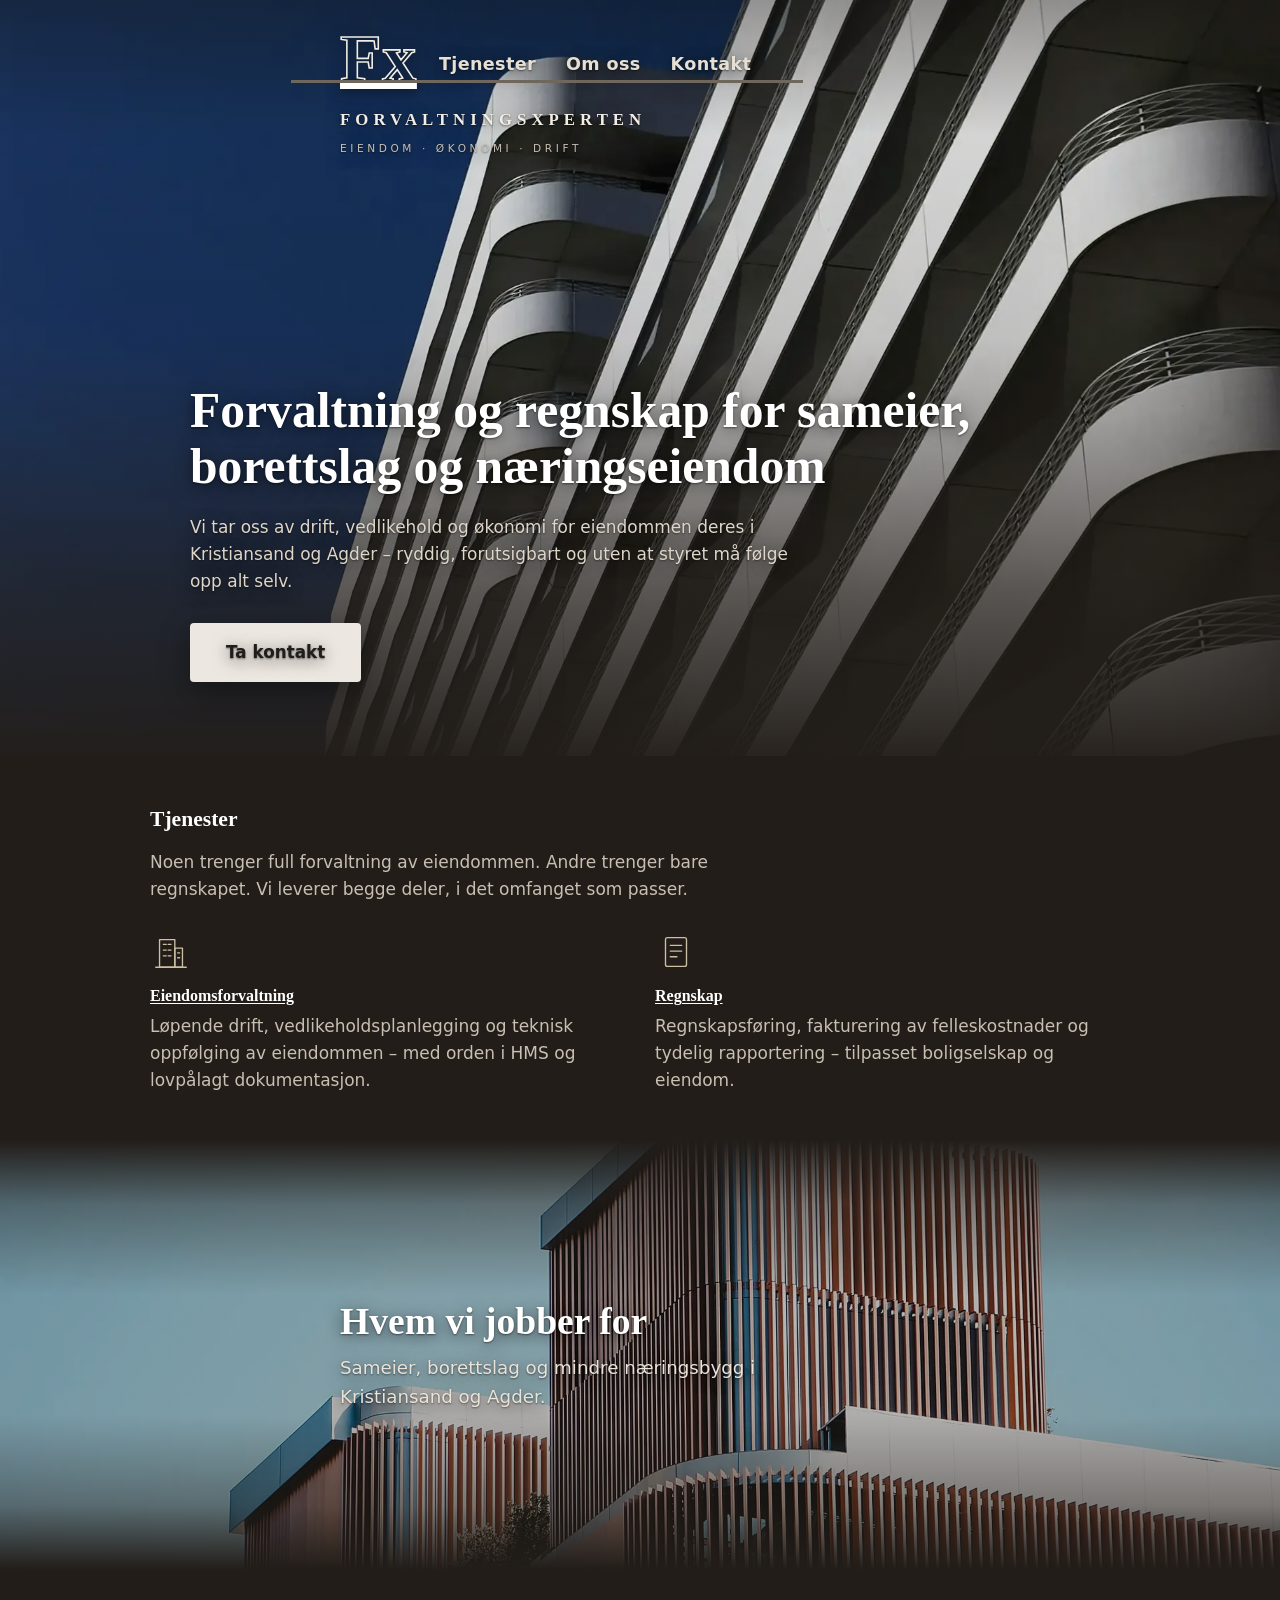
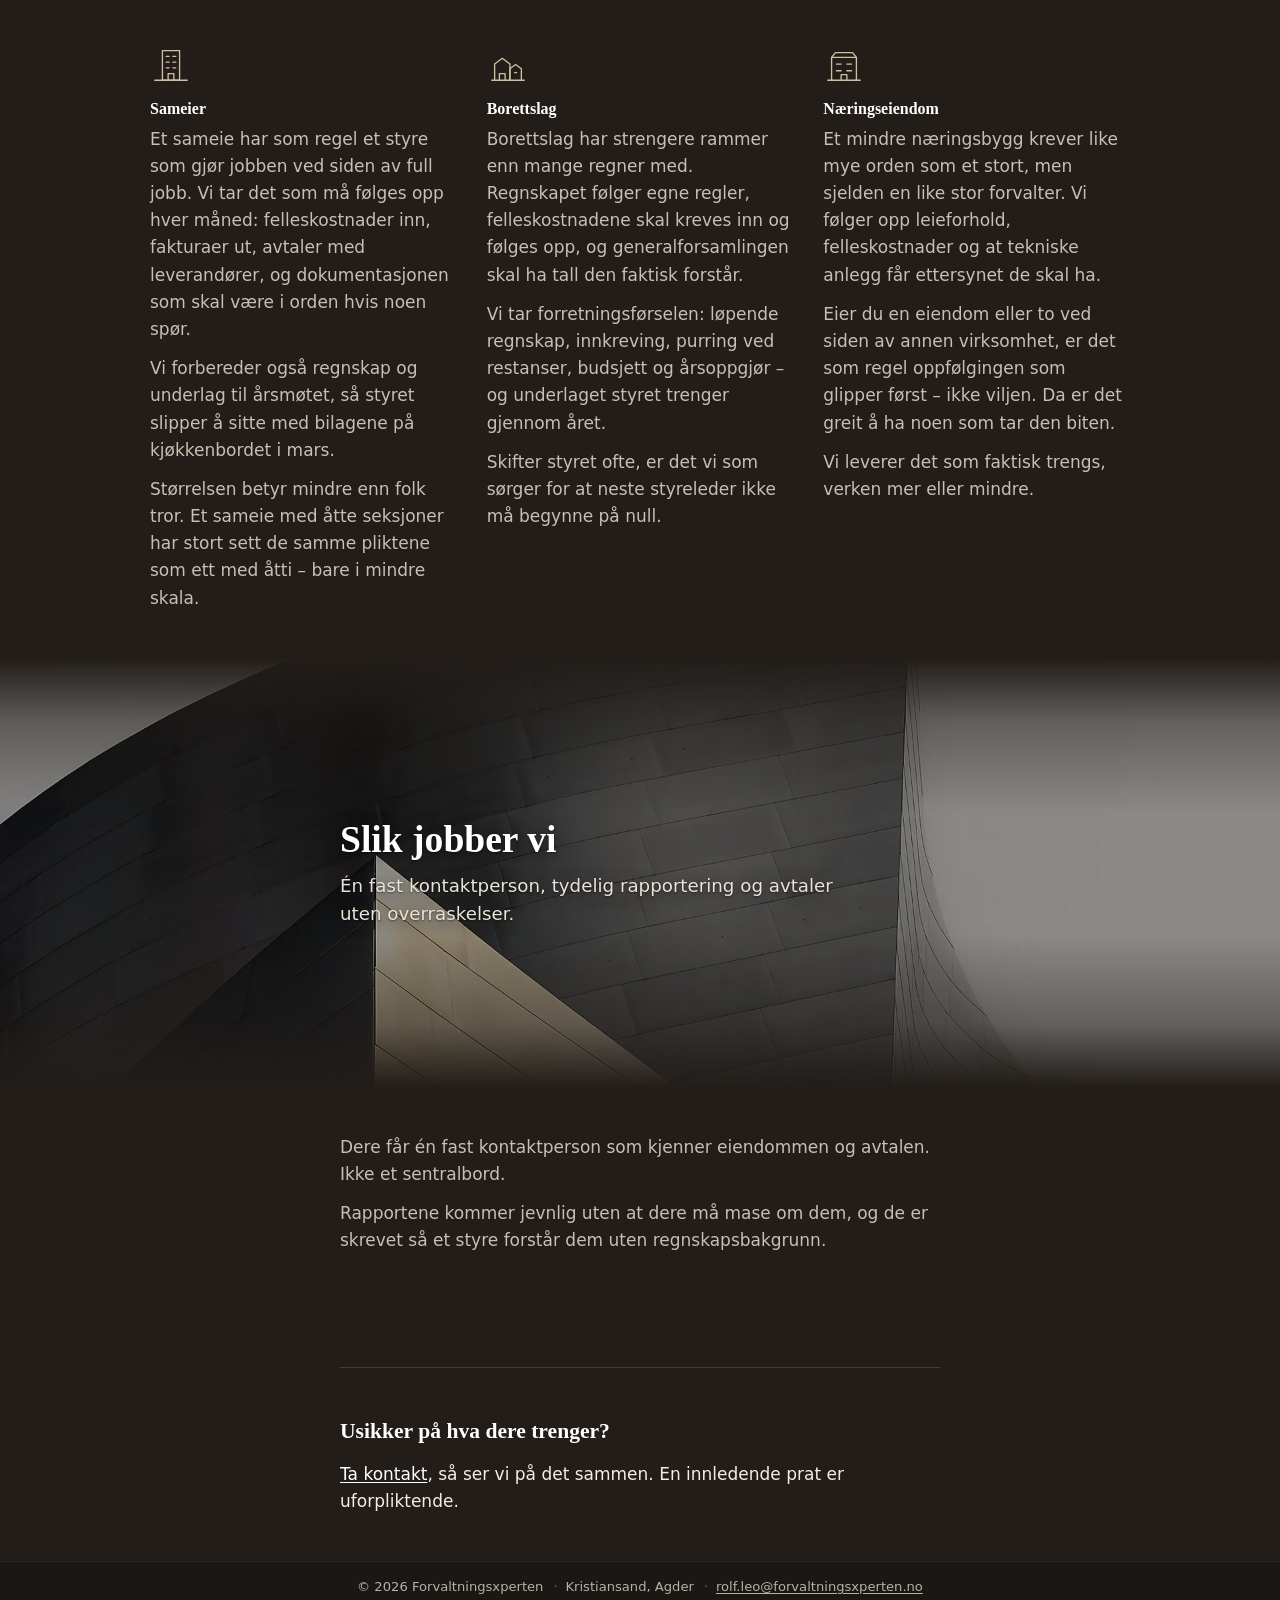
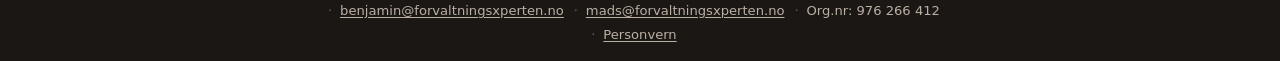
==== commit 43700e29: "Ny logo i toppen: antikva Fx med hul kontur Fx-merket var en fylt, mork firkant med geometrisk F og " ====
--- a/index.html
+++ b/index.html
@@ -5,7 +5,8 @@
   <meta name="viewport" content="width=device-width, initial-scale=1">
   <!-- Toppbildet er LCP-elementet. Preload gjør at nettleseren finner det
        i HTML-en, ikke først etter at stilarket er tolket. -->
-  <link rel="preload" as="image" href="/img/bakgrunn.webp" fetchpriority="high">
+  <link rel="preload" as="image" href="/img/bakgrunn-m.webp" fetchpriority="high" media="(max-width: 700px)">
+  <link rel="preload" as="image" href="/img/bakgrunn.webp" fetchpriority="high" media="(min-width: 701px)">
   <title>Forvaltningsxperten – eiendomsforvaltning og regnskap i Kristiansand og Agder</title>
   <meta name="description" content="Forvaltningsxperten tilbyr eiendomsforvaltning og regnskap for sameier, borettslag og mindre næringseiendommer i Kristiansand og Agder.">
   <link rel="canonical" href="https://www.forvaltningsxperten.no/">
@@ -53,6 +54,23 @@
       { "@type": "AdministrativeArea", "name": "Agder" }
     ],
     "knowsLanguage": "no",
+    "foundingDate": "1996",
+    "slogan": "Én fast kontaktperson som kjenner eiendommen.",
+    "knowsAbout": [
+      "Eiendomsforvaltning",
+      "Forretningsførsel for sameier og borettslag",
+      "Felleskostnader og restanseoppfølging",
+      "Årsmøte og generalforsamling",
+      "Eierseksjonsloven",
+      "Borettslagsloven",
+      "HMS og internkontroll i boligselskap",
+      "FDV-dokumentasjon",
+      "Årsregnskap for boligselskap"
+    ],
+    "audience": {
+      "@type": "Audience",
+      "audienceType": "Sameier, borettslag, næringsbygg og eiere av utleiebolig"
+    },
     "hasOfferCatalog": {
       "@type": "OfferCatalog",
       "name": "Tjenester",
@@ -69,15 +87,11 @@
 
 <a class="skip-link" href="#innhold">Hopp til innhold</a>
 
-<header class="hero hero--stor" style="--foto: url('/img/bakgrunn.webp')">
+<header class="hero hero--stor" style="--foto: url('/img/bakgrunn.webp'); --foto-m: url('/img/bakgrunn-m.webp')">
   <div class="site-header">
   <div class="wrap header-top">
     <a class="brand-logo" href="index.html" aria-label="Forvaltningsxperten – til forsiden">
-      <svg class="logo-mark" viewBox="0 0 48 48" xmlns="http://www.w3.org/2000/svg" aria-hidden="true">
-        <rect width="48" height="48" fill="#443831"/>
-        <path d="M11 39V9h20v6H17v6h10v5H17v13Z" fill="#ece7e0"/>
-        <path d="M23 23L39 39M39 23L23 39" stroke="#8e857c" stroke-width="5.5" fill="none"/>
-      </svg>
+      <span class="logo-mark" aria-hidden="true">Fx</span>
     </a>
     <nav class="site-nav" aria-label="Hovedmeny">
       <a href="tjenester.html">Tjenester</a>
@@ -88,6 +102,7 @@
   <div class="wrap">
     <a class="brand" href="index.html">
       <span class="brand-name">Forvaltningsxperten</span>
+      <span class="brand-tagline">Eiendom · Økonomi · Drift</span>
     </a>
   </div>
   </div>
@@ -132,7 +147,7 @@
 
   </div>
 
-  <div class="band" style="--foto: url('/img/band-hvem.webp')">
+  <div class="band" style="--foto: url('/img/band-hvem.webp'); --foto-m: url('/img/band-hvem-m.webp')">
     <div class="band-tekst">
       <h2>Hvem vi jobber for</h2>
       <p>Sameier, borettslag og mindre næringsbygg i Kristiansand og Agder.</p>
@@ -188,7 +203,7 @@
 
   </div>
 
-  <div class="band" style="--foto: url('/img/band-slik.webp')">
+  <div class="band" style="--foto: url('/img/band-slik.webp'); --foto-m: url('/img/band-slik-m.webp')">
     <div class="band-tekst">
       <h2>Slik jobber vi</h2>
       <p>Én fast kontaktperson, tydelig rapportering og avtaler uten overraskelser.</p>
@@ -223,5 +238,9 @@
 </footer>
 
 <script src="js/site.js" defer></script>
+<script>window.va = window.va || function () { (window.vaq = window.vaq || []).push(arguments); };</script>
+<script defer src="/_vercel/insights/script.js"></script>
+<script>window.si = window.si || function () { (window.siq = window.siq || []).push(arguments); };</script>
+<script defer src="/_vercel/speed-insights/script.js"></script>
 </body>
 </html>
--- a/css/style.css
+++ b/css/style.css
@@ -20,49 +20,6 @@
   min-height: 100vh;
 }
 
-/* Bakgrunnsbilde: synlig luftfoto med et mørkt slør over, slik at
-   de lyse tekstflatene står tydelig frem. Fast posisjonert lag i
-   stedet for background-attachment: fixed (upålitelig på mobil). */
-body::before{
-  content: "";
-  position: fixed;
-  inset: -12px;
-  z-index: -1;
-  background-color: #211d1a;
-  background-image:
-    linear-gradient(rgba(24, 20, 17, 0.28), rgba(24, 20, 17, 0.50)),
-    url("../img/bakgrunn.webp");
-  background-position: center;
-  background-size: cover;
-  background-repeat: no-repeat;
-  animation: bg-driv 60s ease-in-out infinite alternate;
-}
-
-/* Egen bakgrunn per side – alle unike, sylskarpe Sørlands-motiver:
-   forside = luftfoto (bakgrunn.webp), tjenester = kontorbygg,
-   om oss = bygate, kontakt = havn. */
-body.side-tjenester::before{
-  background-image:
-    linear-gradient(rgba(24, 20, 17, 0.28), rgba(24, 20, 17, 0.50)),
-    url("../img/tjenester-bg.webp");
-}
-body.side-om::before{
-  background-image:
-    linear-gradient(rgba(24, 20, 17, 0.28), rgba(24, 20, 17, 0.50)),
-    url("../img/om-oss-bg.webp");
-}
-body.side-kontakt::before{
-  background-image:
-    linear-gradient(rgba(24, 20, 17, 0.28), rgba(24, 20, 17, 0.50)),
-    url("../img/kontakt-bg.webp");
-}
-
-/* Umerkelig, sakte driv i bakgrunnsbildet */
-@keyframes bg-driv{
-  from{ transform: scale(1); }
-  to{ transform: scale(1.07); }
-}
-
 .wrap{
   max-width: 640px;
   margin: 0 auto;
@@ -142,10 +99,6 @@
 /* ---------- Topp: logoboksen med menyen stående på logolinjen ---------- */
 
 .site-header{
-  background: rgba(26, 22, 19, 0.78);
-  -webkit-backdrop-filter: blur(6px);
-  backdrop-filter: blur(6px);
-  border-bottom: 1px solid rgba(255, 255, 255, 0.06);
   padding: 26px 0 24px;
   overflow-x: hidden;
   overflow-x: clip; /* klipper logolinjens forlengelse så den ikke gir horisontal scroll */
@@ -163,12 +116,21 @@
   flex: none;
 }
 
+/* Fx-merket i antikva med hul kontur, som ordmerket under. Satt som
+   tekst og ikke SVG: da flukter venstrekanten med navnet nedenfor
+   uansett hvilken systemserif nettleseren velger. */
 .logo-mark{
-  width: 56px;
-  height: 56px;
   display: block;
-  /* Skygge så merket løfter seg fra fotoet uansett motiv */
-  filter: drop-shadow(0 2px 7px rgba(0, 0, 0, 0.6));
+  font-family: ui-serif, "Palatino Linotype", Palatino, Georgia, "Times New Roman", serif;
+  font-size: 68px;
+  font-weight: 700;
+  line-height: 0.95;
+  letter-spacing: 0.01em;
+  color: transparent;
+  -webkit-text-stroke: 1.6px #f2eee6;
+  /* drop-shadow følger konturen; text-shadow ville tegnet skyggen av
+     hele bokstavflaten og fylt igjen det hule. */
+  filter: drop-shadow(0 2px 6px rgba(0, 0, 0, 0.55));
 }
 
 .site-nav{
@@ -179,15 +141,14 @@
   padding: 0 12px 12px 22px;
 }
 
-/* Logolinjen: går tvers gjennom Fx-boksen (i høyde med bunnen av
-   Fx-bokstavene, så de står på linjen) og litt ut til høyre forbi
-   menyen. Tegnes rolig ved innlasting. */
+/* Logolinjen: går like under Fx-merket og videre ut til høyre forbi
+   menyen, som står på den. Tegnes rolig ved innlasting. */
 .site-nav::after{
   content: "";
   position: absolute;
-  left: -108px;  /* gjennom Fx-boksen (56px) og ~52px ut på venstresiden */
+  left: -126px;  /* forbi Fx-merket og litt ut på venstresiden */
   right: -40px;  /* like langt ut på høyresiden forbi menyen */
-  bottom: 8px;   /* i høyde med bunnen av Fx-bokstavene (inkl. x-ens strek) */
+  bottom: 8px;   /* like under bunnen av Fx-bokstavene */
   border-top: 3px solid #6f665c;
   z-index: 2;    /* tegnes oppå Fx-boksen så linjen går gjennom den */
   transform: scaleX(0);
@@ -233,30 +194,50 @@
   text-decoration: none;
 }
 
+/* Ordmerket i samme antikva som Fx, med luft mellom bokstavene.
+   Sto tidligere i sans for å matche det geometriske Fx-merket –
+   nå som merket er antikva, følger navnet etter. */
 .brand-name{
   display: block;
-  margin-top: 14px;
+  margin-top: 16px;
+  font-family: ui-serif, "Palatino Linotype", Palatino, Georgia, "Times New Roman", serif;
   text-transform: uppercase;
-  letter-spacing: 0.22em;
+  letter-spacing: 0.3em;
   font-size: 1.05rem;
   font-weight: 600;
   color: #f2eee6;
   white-space: nowrap;
 }
+
+/* Fagområdene under navnet, tilbaketrukket i grått */
+.brand-tagline{
+  display: block;
+  margin-top: 7px;
+  text-transform: uppercase;
+  letter-spacing: 0.34em;
+  font-size: 0.66rem;
+  font-weight: 500;
+  color: #c8bfb2;
+  white-space: nowrap;
+}
 .brand:hover .brand-name{ color: #ffffff; }
 
 @media (max-width: 480px){
-  .logo-mark{ width: 46px; height: 46px; }
+  .logo-mark{ font-size: 48px; -webkit-text-stroke-width: 1.3px; }
   .site-nav{ gap: 18px; padding: 0 8px 10px 14px; }
   /* På mobil: dropp transform/animasjon på linjen. En transformert
      hårlinje over en backdrop-filter-header kan forsvinne ved scroll
      og ikke males på nytt. Statisk linje er robust. */
-  .site-nav::after{ left: -98px; bottom: 7px; animation: none; transform: none; }
+  .site-nav::after{ left: -96px; bottom: 7px; animation: none; transform: none; }
   .site-nav a{ font-size: 0.98rem; }
   .brand-name{
     font-size: 0.9rem;
     letter-spacing: 0.18em;
   }
+  .brand-tagline{
+    font-size: 0.6rem;
+    letter-spacing: 0.26em;
+  }
 }
 
 @media (max-width: 360px){
@@ -265,17 +246,6 @@
 }
 
 /* ---------- Innhold: mørk gjennomsiktig firkant rundt teksten ---------- */
-
-main.wrap{
-  background: rgba(26, 22, 19, 0.78);
-  -webkit-backdrop-filter: blur(6px);
-  backdrop-filter: blur(6px);
-  border: 1px solid rgba(255, 255, 255, 0.06);
-  border-radius: 12px;
-  padding: 10px 36px 44px;
-  margin: 36px auto 72px;
-  box-shadow: 0 32px 80px rgba(0, 0, 0, 0.45);
-}
 
 main section{ padding: 46px 0; }
 main section + section{ border-top: 1px solid rgba(255, 255, 255, 0.14); }
@@ -294,17 +264,6 @@
 .tjeneste h3{ margin-top: 0; }
 .tjeneste h2{ margin-top: 0; font-size: 1.2rem; }
 .tjeneste .tjeneste-ikon{ margin-bottom: 10px; }
-
-/* Liten versal-etikett over overskrifter (tjenester-siden) */
-.eyebrow{
-  display: block;
-  text-transform: uppercase;
-  letter-spacing: 0.2em;
-  font-size: 0.72rem;
-  font-weight: 600;
-  color: #cdbfa4;
-  margin-bottom: 10px;
-}
 
 /* Delytelser: ryddig liste med hårfine skillelinjer, firkant-merke
    (som logoen) og myk overgang ved peking. */
@@ -366,11 +325,6 @@
 [id]{ scroll-margin-top: 24px; }
 
 @media (max-width: 640px){
-  main.wrap{
-    padding: 6px 22px 36px;
-    margin: 18px auto 40px;
-    border-radius: 10px;
-  }
   main section{ padding: 38px 0; }
 }
 
@@ -472,9 +426,6 @@
 /* ---------- Bunn: mørk gjennomsiktig stripe ---------- */
 
 .site-footer{
-  background: rgba(26, 22, 19, 0.78);
-  -webkit-backdrop-filter: blur(6px);
-  backdrop-filter: blur(6px);
   border-top: 1px solid rgba(255, 255, 255, 0.06);
   padding: 14px 0 16px;
   font-size: 0.82rem;
@@ -584,7 +535,6 @@
    Hver side har et toppbilde, innholdet står på solid flate, og
    fotobånd deler opp lange sider. */
 
-body::before{ display: none; }
 body{ background: #221d19; }
 
 .hero{
@@ -646,6 +596,7 @@
 .hero:not(.hero--ren) .hero-tekst h1,
 .hero:not(.hero--ren) .hero-tekst p,
 .hero:not(.hero--ren) .brand-name,
+.hero:not(.hero--ren) .brand-tagline,
 .hero:not(.hero--ren) .site-nav a,
 .band h2,
 .band p{
@@ -785,11 +736,19 @@
   .band{ min-height: 340px; }
 }
 
+/* Mobil får mindre bilder. 1920 px koster unødig dekodetid på en
+   mobil-CPU, og det er dekodingen som dominerer LCP. 1000 px dekker
+   vanlige mobilskjermer også med dobbel pikseltetthet.
+   Faller tilbake til det store bildet hvis --foto-m mangler. */
+@media (max-width: 700px){
+  .hero:not(.hero--ren){ background-image: var(--foto-m, var(--foto)); }
+  .band{ background-image: var(--foto-m, var(--foto)); }
+}
+
 /* ---------- Redusert bevegelse ---------- */
 
 @media (prefers-reduced-motion: reduce){
   html{ scroll-behavior: auto; }
-  body::before{ animation: none; }
   .site-nav::after{ animation: none; transform: none; }
   .js main section{ opacity: 1; transform: none; transition: none; }
   .js main section .tjeneste,
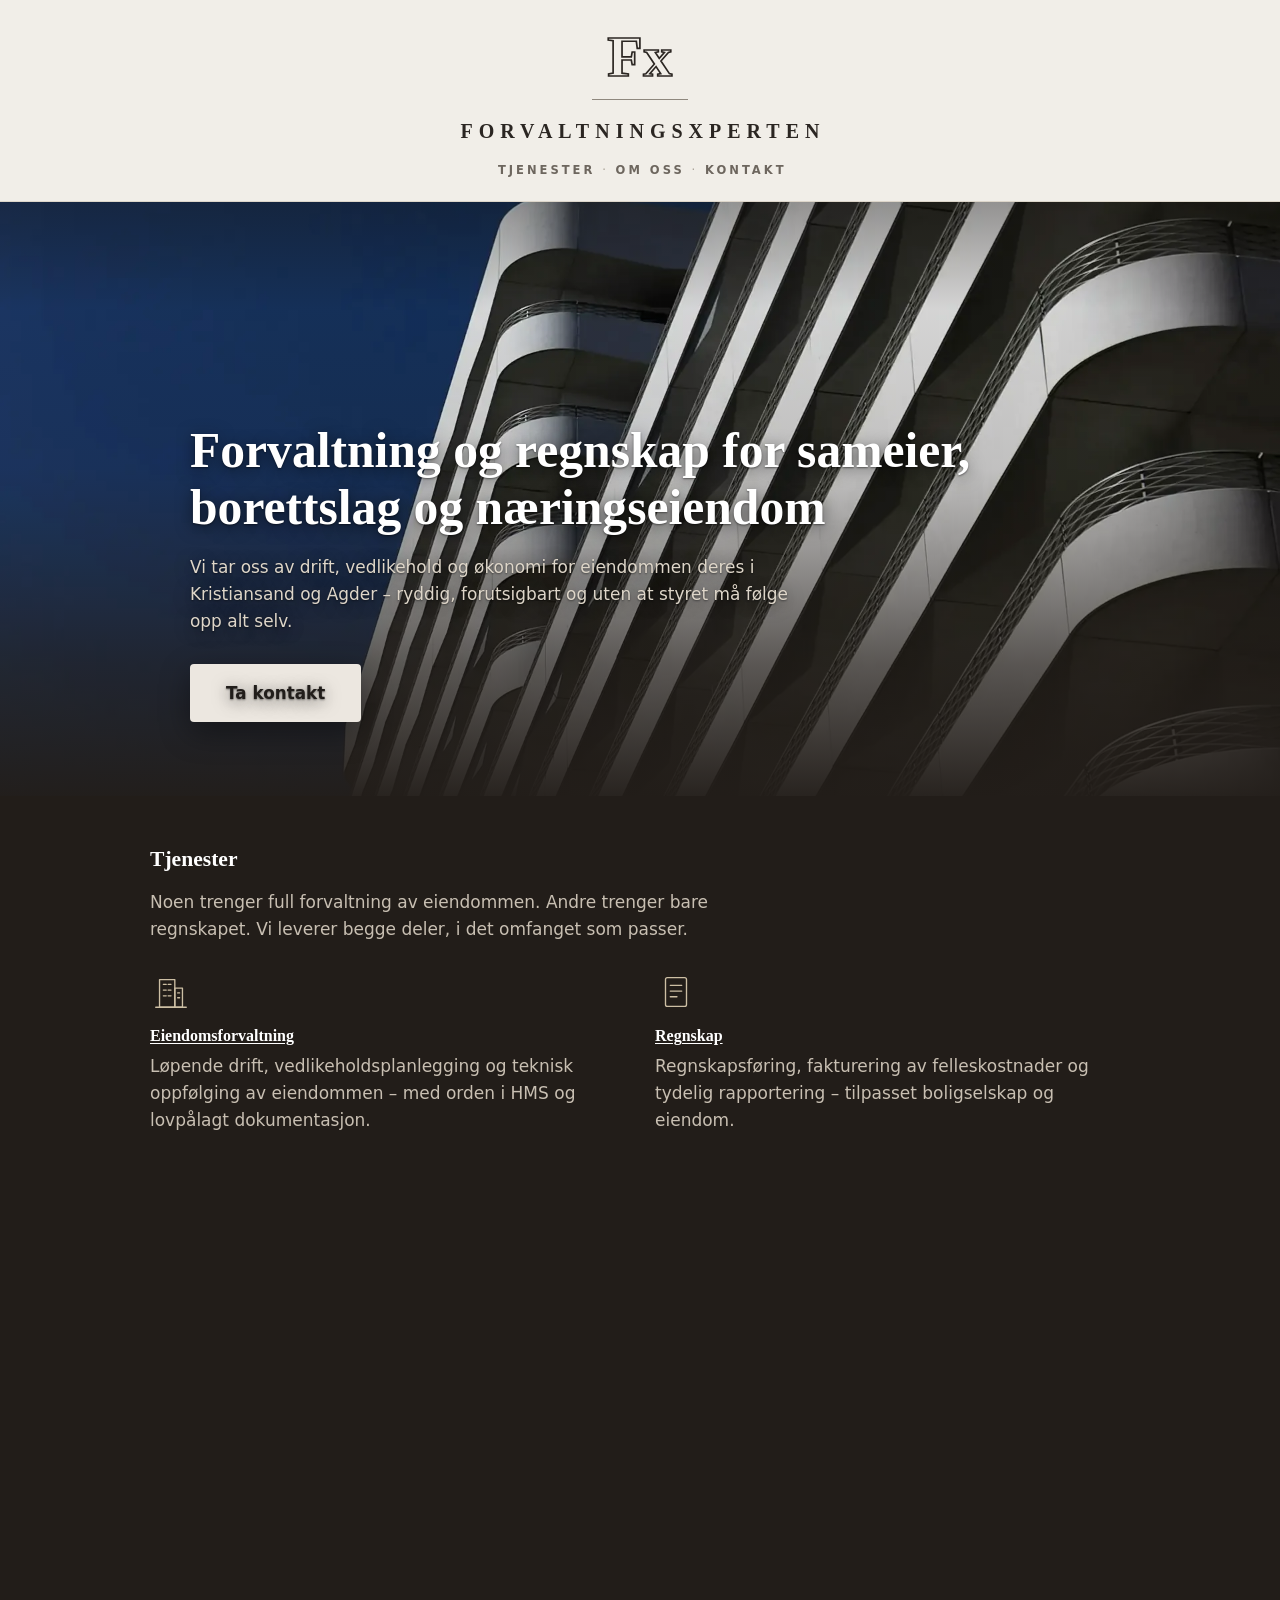
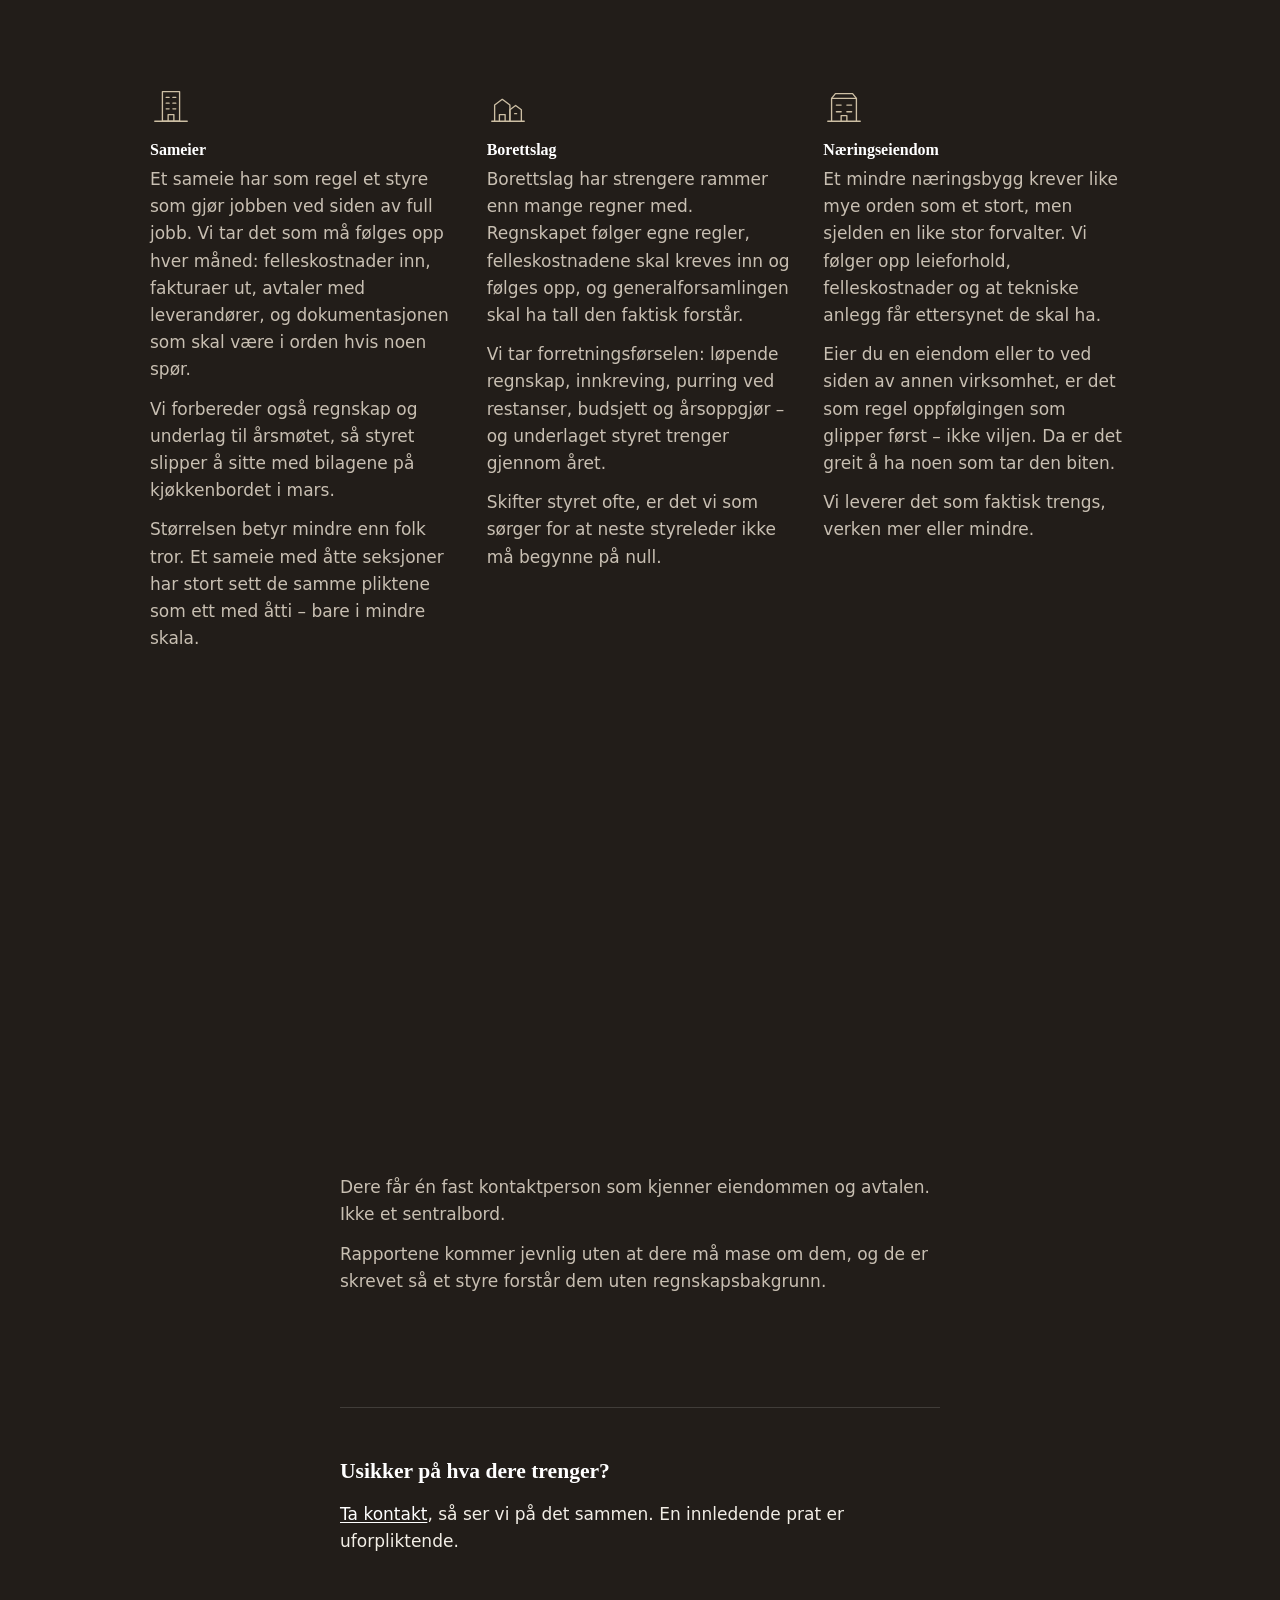
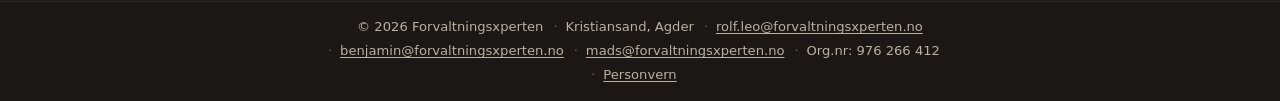
==== commit 715a2809: "Logoen i egen lys stripe over toppbildet Merket sto oppaa fotoet med Fx til venstre og menyen ved si" ====
--- a/index.html
+++ b/index.html
@@ -87,26 +87,24 @@
 
 <a class="skip-link" href="#innhold">Hopp til innhold</a>
 
-<header class="hero hero--stor" style="--foto: url('/img/bakgrunn.webp'); --foto-m: url('/img/bakgrunn-m.webp')">
-  <div class="site-header">
-  <div class="wrap header-top">
-    <a class="brand-logo" href="index.html" aria-label="Forvaltningsxperten – til forsiden">
+<div class="site-header">
+  <div class="wrap merke">
+    <a class="brand" href="index.html" aria-label="Forvaltningsxperten – til forsiden">
       <span class="logo-mark" aria-hidden="true">Fx</span>
+      <span class="logo-strek" aria-hidden="true"></span>
+      <span class="brand-name">Forvaltningsxperten</span>
     </a>
     <nav class="site-nav" aria-label="Hovedmeny">
       <a href="tjenester.html">Tjenester</a>
+      <span class="skille" aria-hidden="true">·</span>
       <a href="om-oss.html">Om oss</a>
+      <span class="skille" aria-hidden="true">·</span>
       <a href="kontakt.html">Kontakt</a>
     </nav>
   </div>
-  <div class="wrap">
-    <a class="brand" href="index.html">
-      <span class="brand-name">Forvaltningsxperten</span>
-      <span class="brand-tagline">Eiendom · Økonomi · Drift</span>
-    </a>
-  </div>
-  </div>
-
+</div>
+
+<header class="hero hero--stor" style="--foto: url('/img/bakgrunn.webp'); --foto-m: url('/img/bakgrunn-m.webp')">
   <div class="wrap hero-tekst">
     <h1>Forvaltning og regnskap for sameier, borettslag og næringseiendom</h1>
     <p>Vi tar oss av drift, vedlikehold og økonomi for eiendommen deres i Kristiansand og Agder – ryddig, forutsigbart og uten at styret må følge opp alt selv.</p>
--- a/css/style.css
+++ b/css/style.css
@@ -96,88 +96,104 @@
   border-bottom: 1px dashed #a3987f;
 }
 
-/* ---------- Topp: logoboksen med menyen stående på logolinjen ---------- */
-
+/* ---------- Topp: egen lys stripe med merket midtstilt ---------- */
+
+/* Merket står på en rolig, lys flate over fotoet i stedet for oppå det.
+   Oppbygningen følger logoutkastet: Fx, kort strek, navnet – og menyen
+   nederst, der fagområdene sto i utkastet. */
 .site-header{
-  padding: 26px 0 24px;
-  overflow-x: hidden;
-  overflow-x: clip; /* klipper logolinjens forlengelse så den ikke gir horisontal scroll */
-}
-
-/* Fx-boksen og menyen på én rad; menypunktene står på linjen som
-   kommer ut fra boksens nedre høyre hjørne. */
-.header-top{
+  background: #f1eee8;
+  padding: 28px 0 22px;
+  border-bottom: 1px solid #ddd6ca;
+}
+
+.merke{
   display: flex;
-  align-items: flex-end;
-}
-
-.brand-logo{
+  flex-direction: column;
+  align-items: center;
+}
+
+.brand{
+  display: flex;
+  flex-direction: column;
+  align-items: center;
+  text-decoration: none;
+}
+
+/* Fx i antikva med hul kontur. Satt som tekst og ikke SVG: ingenting
+   klippes av en for trang viewBox, og merket skalerer med skriften. */
+.logo-mark{
+  font-family: ui-serif, "Palatino Linotype", Palatino, Georgia, "Times New Roman", serif;
+  font-size: 58px;
+  font-weight: 700;
+  line-height: 1;
+  letter-spacing: 0.01em;
+  color: transparent;
+  -webkit-text-stroke: 1.7px #2b2622;
+}
+
+/* Kort strek mellom merket og navnet. Tegnes rolig ut fra midten ved
+   innlasting – samme dempede bevegelse som logolinjen hadde før. */
+.logo-strek{
   display: block;
-  flex: none;
-}
-
-/* Fx-merket i antikva med hul kontur, som ordmerket under. Satt som
-   tekst og ikke SVG: da flukter venstrekanten med navnet nedenfor
-   uansett hvilken systemserif nettleseren velger. */
-.logo-mark{
+  width: 96px;
+  max-width: 45vw;
+  height: 1px;
+  margin: 13px 0 15px;
+  background: #8f887e;
+  transform: scaleX(0);
+  transform-origin: center;
+  animation: linje-tegn 1.1s cubic-bezier(0.22, 0.61, 0.36, 1) 0.3s forwards;
+}
+
+@keyframes linje-tegn{
+  to{ transform: scaleX(1); }
+}
+
+.brand-name{
   display: block;
   font-family: ui-serif, "Palatino Linotype", Palatino, Georgia, "Times New Roman", serif;
-  font-size: 68px;
-  font-weight: 700;
-  line-height: 0.95;
-  letter-spacing: 0.01em;
-  color: transparent;
-  -webkit-text-stroke: 1.6px #f2eee6;
-  /* drop-shadow følger konturen; text-shadow ville tegnet skyggen av
-     hele bokstavflaten og fylt igjen det hule. */
-  filter: drop-shadow(0 2px 6px rgba(0, 0, 0, 0.55));
-}
-
+  text-transform: uppercase;
+  letter-spacing: 0.3em;
+  /* Sperringen henger på etter siste bokstav og ville dyttet ordmerket
+     et halvt mellomrom til venstre. Trekkes fra så det står i midten. */
+  margin-right: -0.3em;
+  font-size: clamp(0.95rem, 2.9vw, 1.25rem);
+  font-weight: 600;
+  color: #2b2622;
+  white-space: nowrap;
+}
+.brand:hover .brand-name{ color: #000000; }
+
+/* Menyen står der fagområdene sto i utkastet: samme sperring, samme
+   dempede grå, prikk mellom punktene. */
 .site-nav{
-  position: relative;
   display: flex;
-  align-items: flex-end;
-  gap: 30px;
-  padding: 0 12px 12px 22px;
-}
-
-/* Logolinjen: går like under Fx-merket og videre ut til høyre forbi
-   menyen, som står på den. Tegnes rolig ved innlasting. */
-.site-nav::after{
-  content: "";
-  position: absolute;
-  left: -126px;  /* forbi Fx-merket og litt ut på venstresiden */
-  right: -40px;  /* like langt ut på høyresiden forbi menyen */
-  bottom: 8px;   /* like under bunnen av Fx-bokstavene */
-  border-top: 3px solid #6f665c;
-  z-index: 2;    /* tegnes oppå Fx-boksen så linjen går gjennom den */
-  transform: scaleX(0);
-  transform-origin: left;
-  animation: linje-tegn 1.1s cubic-bezier(0.22, 0.61, 0.36, 1) 0.3s forwards;
-}
-
-@keyframes linje-tegn{
-  to{ transform: scaleX(1); }
+  align-items: baseline;
+  margin-top: 14px;
+  margin-right: -0.26em;
 }
 
 .site-nav a{
   position: relative;
   text-decoration: none;
-  color: #e6dfd4;
-  font-size: 1.1rem;
+  text-transform: uppercase;
+  letter-spacing: 0.26em;
+  font-size: 0.72rem;
   font-weight: 600;
-  letter-spacing: 0.02em;
+  color: #6d665e;
   white-space: nowrap;
 }
-.site-nav a:hover{ color: #ffffff; }
+.site-nav a:hover{ color: #2b2622; }
+.site-nav a[aria-current="page"]{ color: #2b2622; }
 
 /* Diskré strek som vokser frem under menypunktet */
 .site-nav a::after{
   content: "";
   position: absolute;
   left: 0;
-  right: 0;
-  bottom: -5px;
+  right: 0.26em;
+  bottom: -6px;
   height: 1px;
   background: currentColor;
   transform: scaleX(0);
@@ -185,64 +201,29 @@
   transition: transform 0.3s ease;
 }
 .site-nav a:hover::after{ transform: scaleX(1); }
-.site-nav a[aria-current="page"]{ color: #ffffff; }
 .site-nav a[aria-current="page"]::after{ transform: scaleX(1); }
 
-/* Navnet under linjen */
-.brand{
-  display: inline-block;
-  text-decoration: none;
-}
-
-/* Ordmerket i samme antikva som Fx, med luft mellom bokstavene.
-   Sto tidligere i sans for å matche det geometriske Fx-merket –
-   nå som merket er antikva, følger navnet etter. */
-.brand-name{
-  display: block;
-  margin-top: 16px;
-  font-family: ui-serif, "Palatino Linotype", Palatino, Georgia, "Times New Roman", serif;
-  text-transform: uppercase;
-  letter-spacing: 0.3em;
-  font-size: 1.05rem;
-  font-weight: 600;
-  color: #f2eee6;
-  white-space: nowrap;
-}
-
-/* Fagområdene under navnet, tilbaketrukket i grått */
-.brand-tagline{
-  display: block;
-  margin-top: 7px;
-  text-transform: uppercase;
-  letter-spacing: 0.34em;
-  font-size: 0.66rem;
-  font-weight: 500;
-  color: #c8bfb2;
-  white-space: nowrap;
-}
-.brand:hover .brand-name{ color: #ffffff; }
-
-@media (max-width: 480px){
-  .logo-mark{ font-size: 48px; -webkit-text-stroke-width: 1.3px; }
-  .site-nav{ gap: 18px; padding: 0 8px 10px 14px; }
-  /* På mobil: dropp transform/animasjon på linjen. En transformert
-     hårlinje over en backdrop-filter-header kan forsvinne ved scroll
-     og ikke males på nytt. Statisk linje er robust. */
-  .site-nav::after{ left: -96px; bottom: 7px; animation: none; transform: none; }
-  .site-nav a{ font-size: 0.98rem; }
-  .brand-name{
-    font-size: 0.9rem;
-    letter-spacing: 0.18em;
-  }
-  .brand-tagline{
-    font-size: 0.6rem;
-    letter-spacing: 0.26em;
-  }
+.site-nav .skille{
+  margin: 0 0.85em 0 0.6em;
+  font-size: 0.72rem;
+  color: #a79f94;
+}
+
+@media (max-width: 560px){
+  .site-header{ padding: 26px 0 20px; }
+  .logo-mark{ font-size: 50px; -webkit-text-stroke-width: 1.5px; }
+  .logo-strek{ width: 82px; margin: 11px 0 13px; }
+  .brand-name{ letter-spacing: 0.2em; margin-right: -0.2em; }
+  .site-nav{ margin-top: 13px; margin-right: -0.18em; }
+  .site-nav a{ font-size: 0.63rem; letter-spacing: 0.18em; }
+  .site-nav a::after{ right: 0.18em; }
+  .site-nav .skille{ margin: 0 0.55em 0 0.4em; font-size: 0.63rem; }
 }
 
 @media (max-width: 360px){
-  .site-nav{ gap: 13px; padding: 0 6px 10px 10px; }
-  .site-nav a{ font-size: 0.88rem; }
+  .logo-mark{ font-size: 45px; }
+  .site-nav a{ font-size: 0.58rem; letter-spacing: 0.14em; }
+  .site-nav .skille{ margin: 0 0.4em 0 0.28em; }
 }
 
 /* ---------- Innhold: mørk gjennomsiktig firkant rundt teksten ---------- */
@@ -546,7 +527,7 @@
   background-position: center;
   background-size: cover;
 }
-.hero--stor{ min-height: 84vh; }
+.hero--stor{ min-height: 66vh; }
 .hero--liten{ min-height: 42vh; }
 /* Uten foto – brukes på juridiske sider der bilde ikke hører hjemme */
 .hero--ren{ min-height: 0; background-image: none; background: #2a2521; }
@@ -567,14 +548,11 @@
   );
 }
 .hero > *{ position: relative; z-index: 2; }
-.hero .site-header{
-  background: transparent;
-  -webkit-backdrop-filter: none; backdrop-filter: none;
-  border-bottom: 0;
-}
 
 .hero-tekst{
   margin-top: auto;
+  /* Luft ned fra logostripa når teksten fyller hele toppbildet */
+  padding-top: 32px;
   padding-bottom: 74px;
   max-width: 940px;
   /* Må ha eksplisitt bredde: auto-margene fra .wrap gjør at et flex-barn
@@ -595,9 +573,6 @@
    Gjelder ikke den rene toppen på personvernsiden. */
 .hero:not(.hero--ren) .hero-tekst h1,
 .hero:not(.hero--ren) .hero-tekst p,
-.hero:not(.hero--ren) .brand-name,
-.hero:not(.hero--ren) .brand-tagline,
-.hero:not(.hero--ren) .site-nav a,
 .band h2,
 .band p{
   text-shadow: 0 1px 2px rgba(0, 0, 0, 0.45), 0 3px 16px rgba(0, 0, 0, 0.55);
@@ -730,7 +705,7 @@
   main.wrap{ padding: 0; margin: 0; border-radius: 0; }
   .innhold{ padding: 0 22px; }
   .hero{ min-height: 56vh; }
-  .hero--stor{ min-height: 72vh; }
+  .hero--stor{ min-height: 62vh; }
   .hero--liten{ min-height: 38vh; }
   .hero-tekst{ padding-bottom: 46px; }
   .band{ min-height: 340px; }
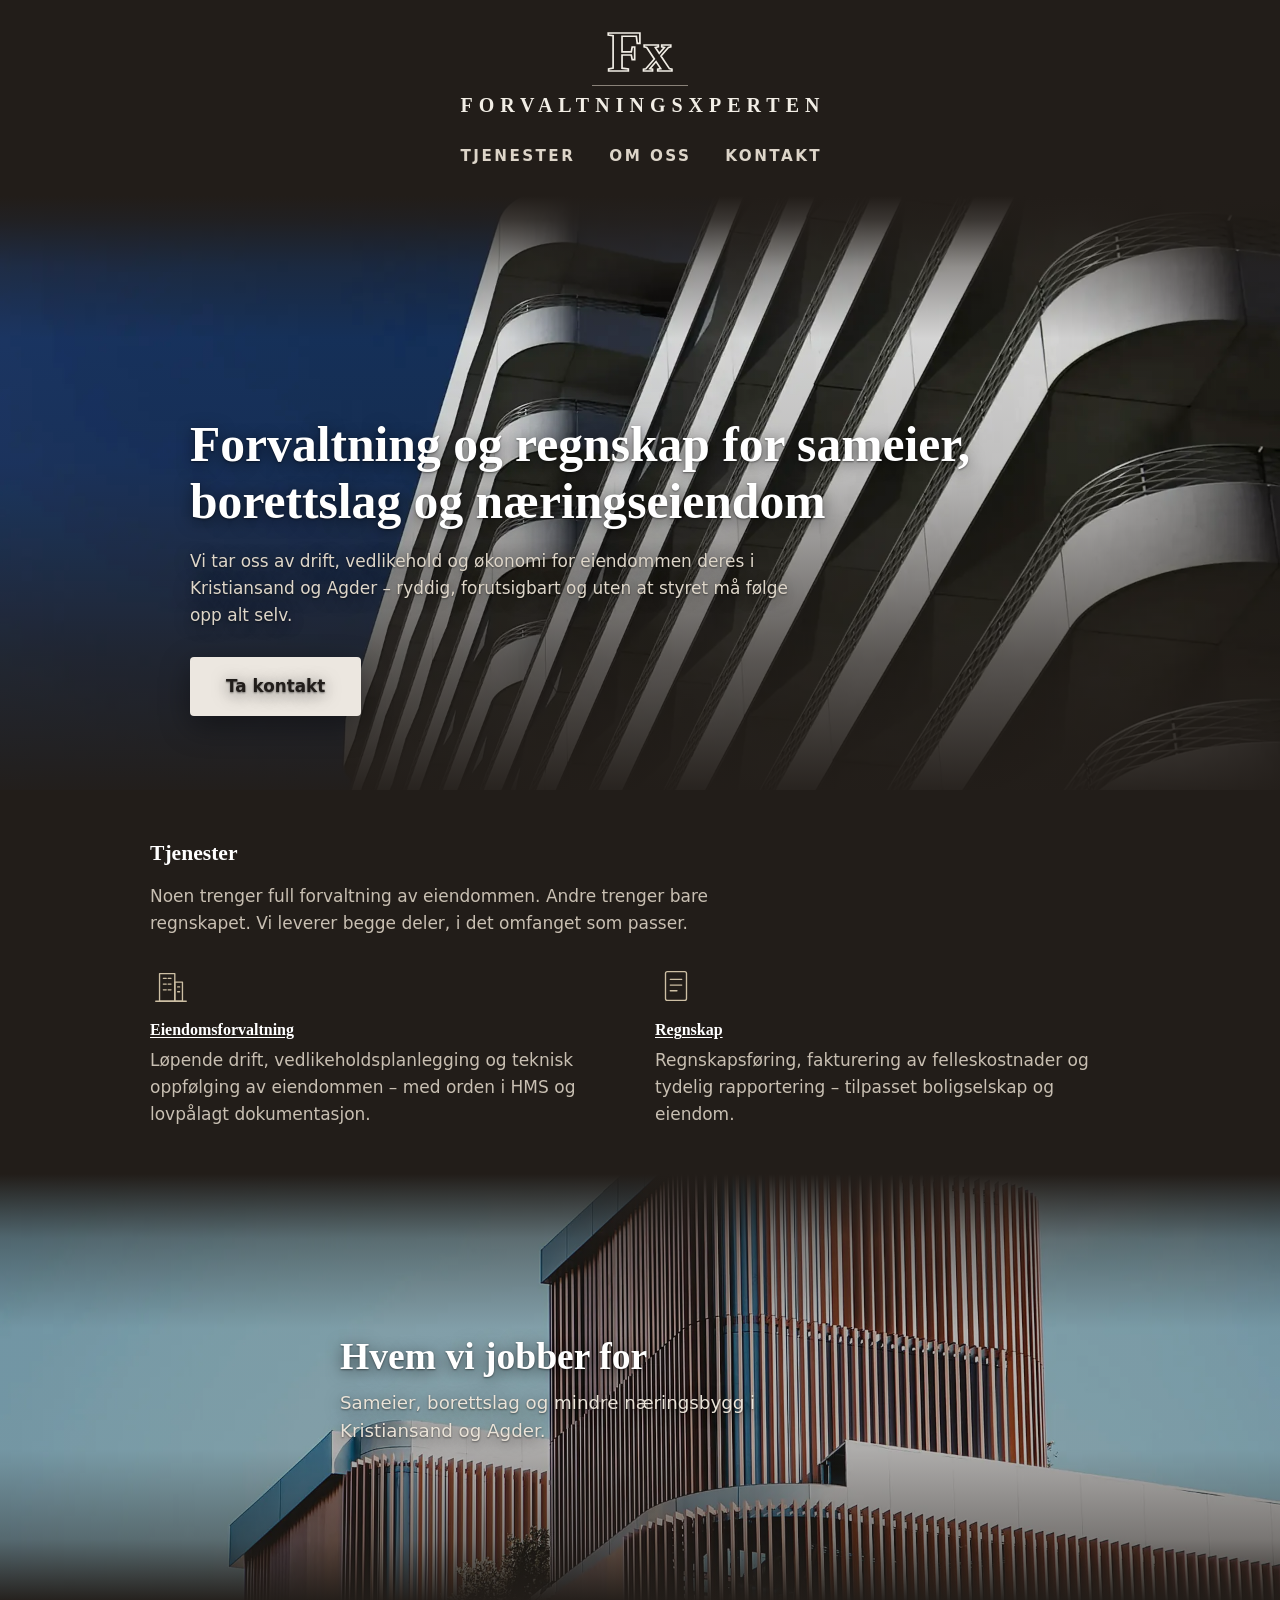
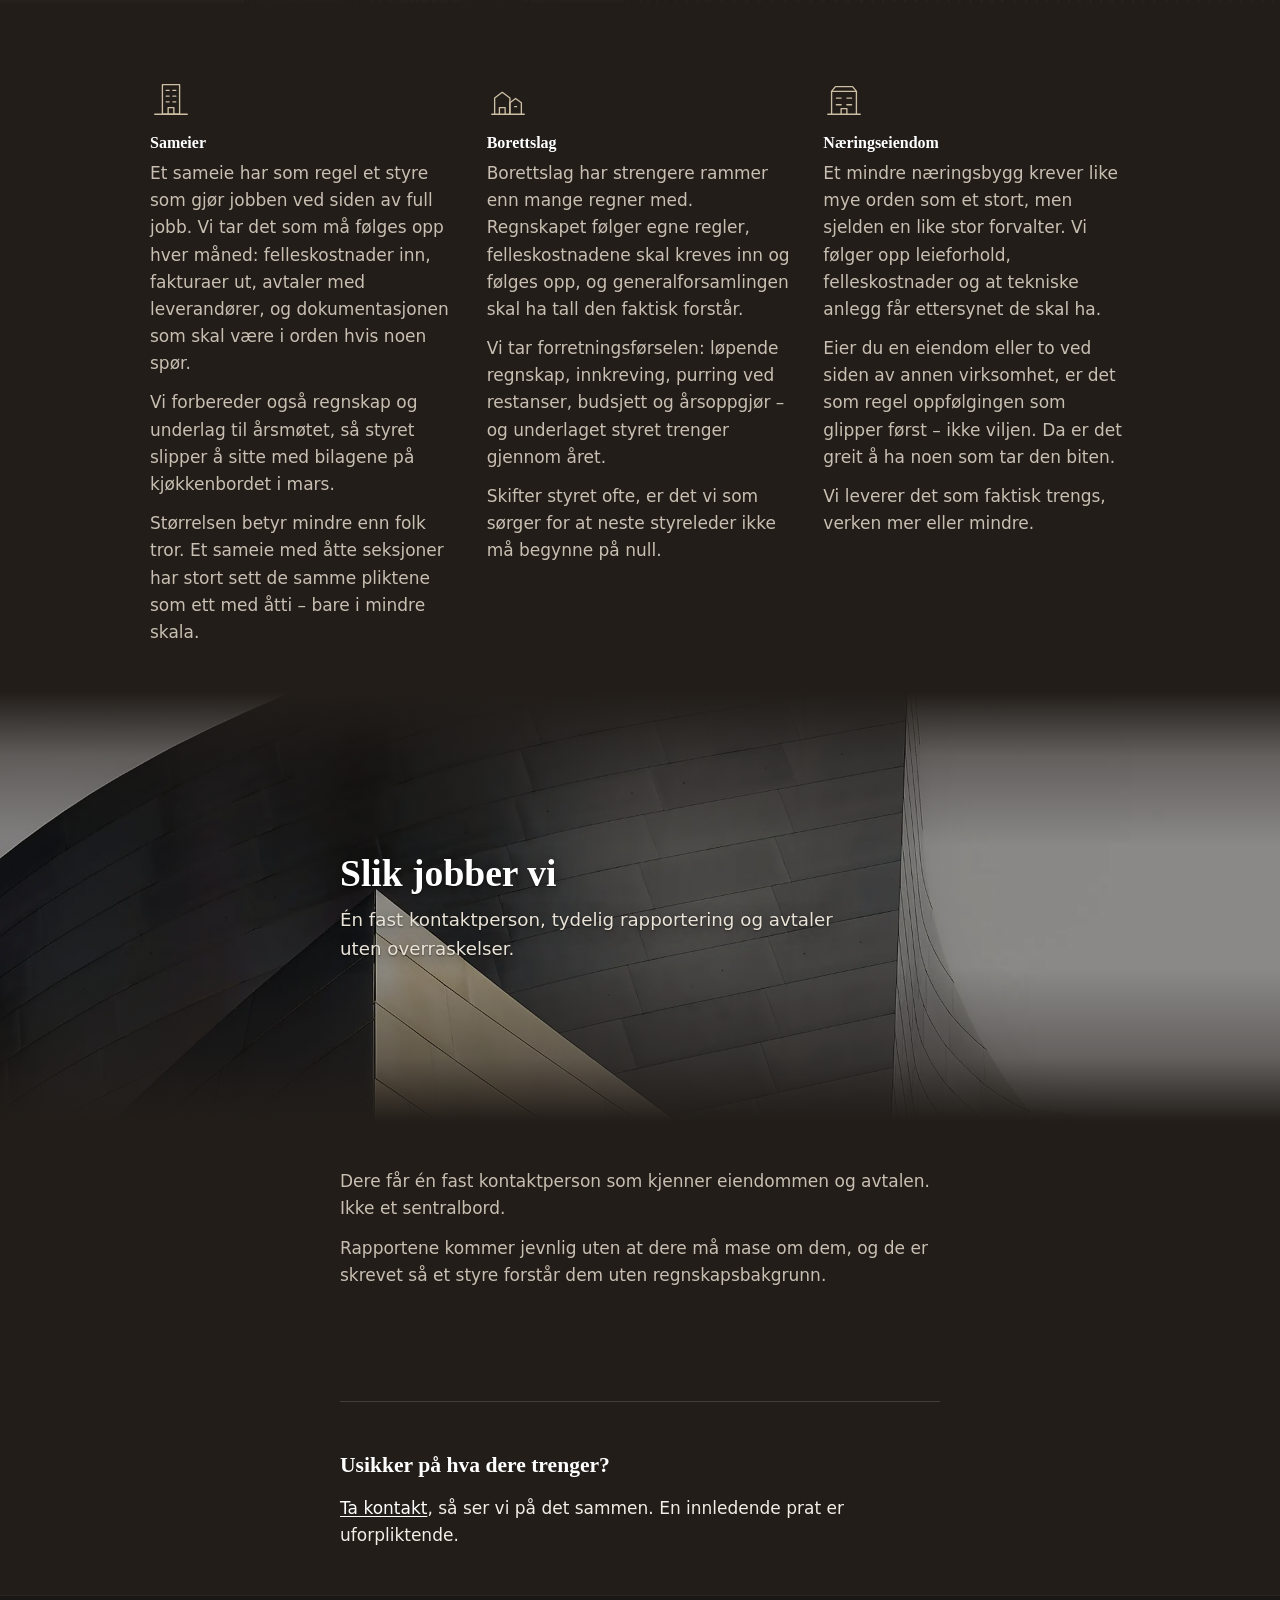
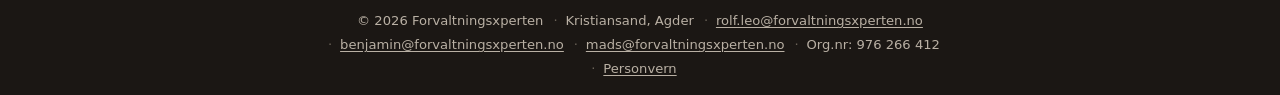
==== commit bd8c2a2c: "Stripa i sidens egen morke, tydeligere meny - Stripa var #14110f, morkere enn resten av siden. Na er" ====
--- a/index.html
+++ b/index.html
@@ -96,9 +96,7 @@
     </a>
     <nav class="site-nav" aria-label="Hovedmeny">
       <a href="tjenester.html">Tjenester</a>
-      <span class="skille" aria-hidden="true">·</span>
       <a href="om-oss.html">Om oss</a>
-      <span class="skille" aria-hidden="true">·</span>
       <a href="kontakt.html">Kontakt</a>
     </nav>
   </div>
--- a/css/style.css
+++ b/css/style.css
@@ -102,9 +102,8 @@
    Oppbygningen følger logoutkastet: Fx, kort strek, navnet – og menyen
    nederst, der fagområdene sto i utkastet. */
 .site-header{
-  background: #f1eee8;
-  padding: 28px 0 22px;
-  border-bottom: 1px solid #ddd6ca;
+  background: #221d19;
+  padding: 30px 0 26px;
 }
 
 .merke{
@@ -126,10 +125,12 @@
   font-family: ui-serif, "Palatino Linotype", Palatino, Georgia, "Times New Roman", serif;
   font-size: 58px;
   font-weight: 700;
-  line-height: 1;
+  /* Stram linjehøyde: standardboksen legger luft under bunnlinja som
+     ville dyttet streken lenger ned enn i utkastet. */
+  line-height: 0.76;
   letter-spacing: 0.01em;
   color: transparent;
-  -webkit-text-stroke: 1.7px #2b2622;
+  -webkit-text-stroke: 1.7px #f2eee6;
 }
 
 /* Kort strek mellom merket og navnet. Tegnes rolig ut fra midten ved
@@ -139,8 +140,8 @@
   width: 96px;
   max-width: 45vw;
   height: 1px;
-  margin: 13px 0 15px;
-  background: #8f887e;
+  margin: 11px 0 9px;
+  background: #8a8279;
   transform: scaleX(0);
   transform-origin: center;
   animation: linje-tegn 1.1s cubic-bezier(0.22, 0.61, 0.36, 1) 0.3s forwards;
@@ -160,40 +161,45 @@
   margin-right: -0.3em;
   font-size: clamp(0.95rem, 2.9vw, 1.25rem);
   font-weight: 600;
-  color: #2b2622;
+  line-height: 1;
+  color: #f2eee6;
   white-space: nowrap;
 }
-.brand:hover .brand-name{ color: #000000; }
+.brand:hover .brand-name{ color: #ffffff; }
 
 /* Menyen står der fagområdene sto i utkastet: samme sperring, samme
    dempede grå, prikk mellom punktene. */
 .site-nav{
   display: flex;
   align-items: baseline;
-  margin-top: 14px;
-  margin-right: -0.26em;
+  gap: 34px;
+  line-height: 1;
+  margin-top: 28px;
+  margin-right: -0.16em;
 }
 
 .site-nav a{
   position: relative;
   text-decoration: none;
   text-transform: uppercase;
-  letter-spacing: 0.26em;
-  font-size: 0.72rem;
+  letter-spacing: 0.16em;
+  font-size: 0.95rem;
   font-weight: 600;
-  color: #6d665e;
+  color: #ddd5c9;
   white-space: nowrap;
-}
-.site-nav a:hover{ color: #2b2622; }
-.site-nav a[aria-current="page"]{ color: #2b2622; }
+  /* Egen høyde rundt teksten så punktet er lett å treffe med finger */
+  padding: 6px 0;
+}
+.site-nav a:hover{ color: #ffffff; }
+.site-nav a[aria-current="page"]{ color: #ffffff; }
 
 /* Diskré strek som vokser frem under menypunktet */
 .site-nav a::after{
   content: "";
   position: absolute;
   left: 0;
-  right: 0.26em;
-  bottom: -6px;
+  right: 0.16em;
+  bottom: 1px;
   height: 1px;
   background: currentColor;
   transform: scaleX(0);
@@ -203,27 +209,21 @@
 .site-nav a:hover::after{ transform: scaleX(1); }
 .site-nav a[aria-current="page"]::after{ transform: scaleX(1); }
 
-.site-nav .skille{
-  margin: 0 0.85em 0 0.6em;
-  font-size: 0.72rem;
-  color: #a79f94;
-}
 
 @media (max-width: 560px){
   .site-header{ padding: 26px 0 20px; }
   .logo-mark{ font-size: 50px; -webkit-text-stroke-width: 1.5px; }
-  .logo-strek{ width: 82px; margin: 11px 0 13px; }
+  .logo-strek{ width: 82px; margin: 2px 0 6px; }
   .brand-name{ letter-spacing: 0.2em; margin-right: -0.2em; }
-  .site-nav{ margin-top: 13px; margin-right: -0.18em; }
-  .site-nav a{ font-size: 0.63rem; letter-spacing: 0.18em; }
-  .site-nav a::after{ right: 0.18em; }
-  .site-nav .skille{ margin: 0 0.55em 0 0.4em; font-size: 0.63rem; }
+  .site-nav{ gap: 24px; margin-top: 24px; margin-right: -0.12em; }
+  .site-nav a{ font-size: 0.84rem; letter-spacing: 0.12em; }
+  .site-nav a::after{ right: 0.12em; }
 }
 
 @media (max-width: 360px){
   .logo-mark{ font-size: 45px; }
-  .site-nav a{ font-size: 0.58rem; letter-spacing: 0.14em; }
-  .site-nav .skille{ margin: 0 0.4em 0 0.28em; }
+  .site-nav{ gap: 18px; }
+  .site-nav a{ font-size: 0.78rem; letter-spacing: 0.1em; }
 }
 
 /* ---------- Innhold: mørk gjennomsiktig firkant rundt teksten ---------- */
@@ -530,18 +530,21 @@
 .hero--stor{ min-height: 66vh; }
 .hero--liten{ min-height: 42vh; }
 /* Uten foto – brukes på juridiske sider der bilde ikke hører hjemme */
-.hero--ren{ min-height: 0; background-image: none; background: #2a2521; }
+.hero--ren{ min-height: 0; background-image: none; background: #221d19; }
 .hero--ren::after{ display: none; }
 .hero--ren .hero-tekst{ padding-top: 10px; padding-bottom: 40px; }
 .hero::after{
   content: "";
   position: absolute; inset: 0;
-  /* Lett slør øverst så motivet får lyse, kraftigere nedover der
-     teksten står og bildet skal gli over i sideflaten. */
+  /* Helsvart i toppen så fotoet glir ut av logostripa uten kant, slipper
+     motivet fram på midten, og mørkner igjen nedover der teksten står og
+     bildet skal gli over i sideflaten. */
   background: linear-gradient(
     to bottom,
-    rgba(20, 17, 15, 0.42) 0%,
-    rgba(20, 17, 15, 0.12) 18%,
+    rgba(34, 29, 25, 1) 0%,
+    rgba(34, 29, 25, 0.88) 4%,
+    rgba(34, 29, 25, 0.46) 12%,
+    rgba(20, 17, 15, 0.12) 24%,
     rgba(20, 17, 15, 0.20) 45%,
     rgba(32, 27, 23, 0.72) 78%,
     rgba(34, 29, 25, 0.97) 100%
